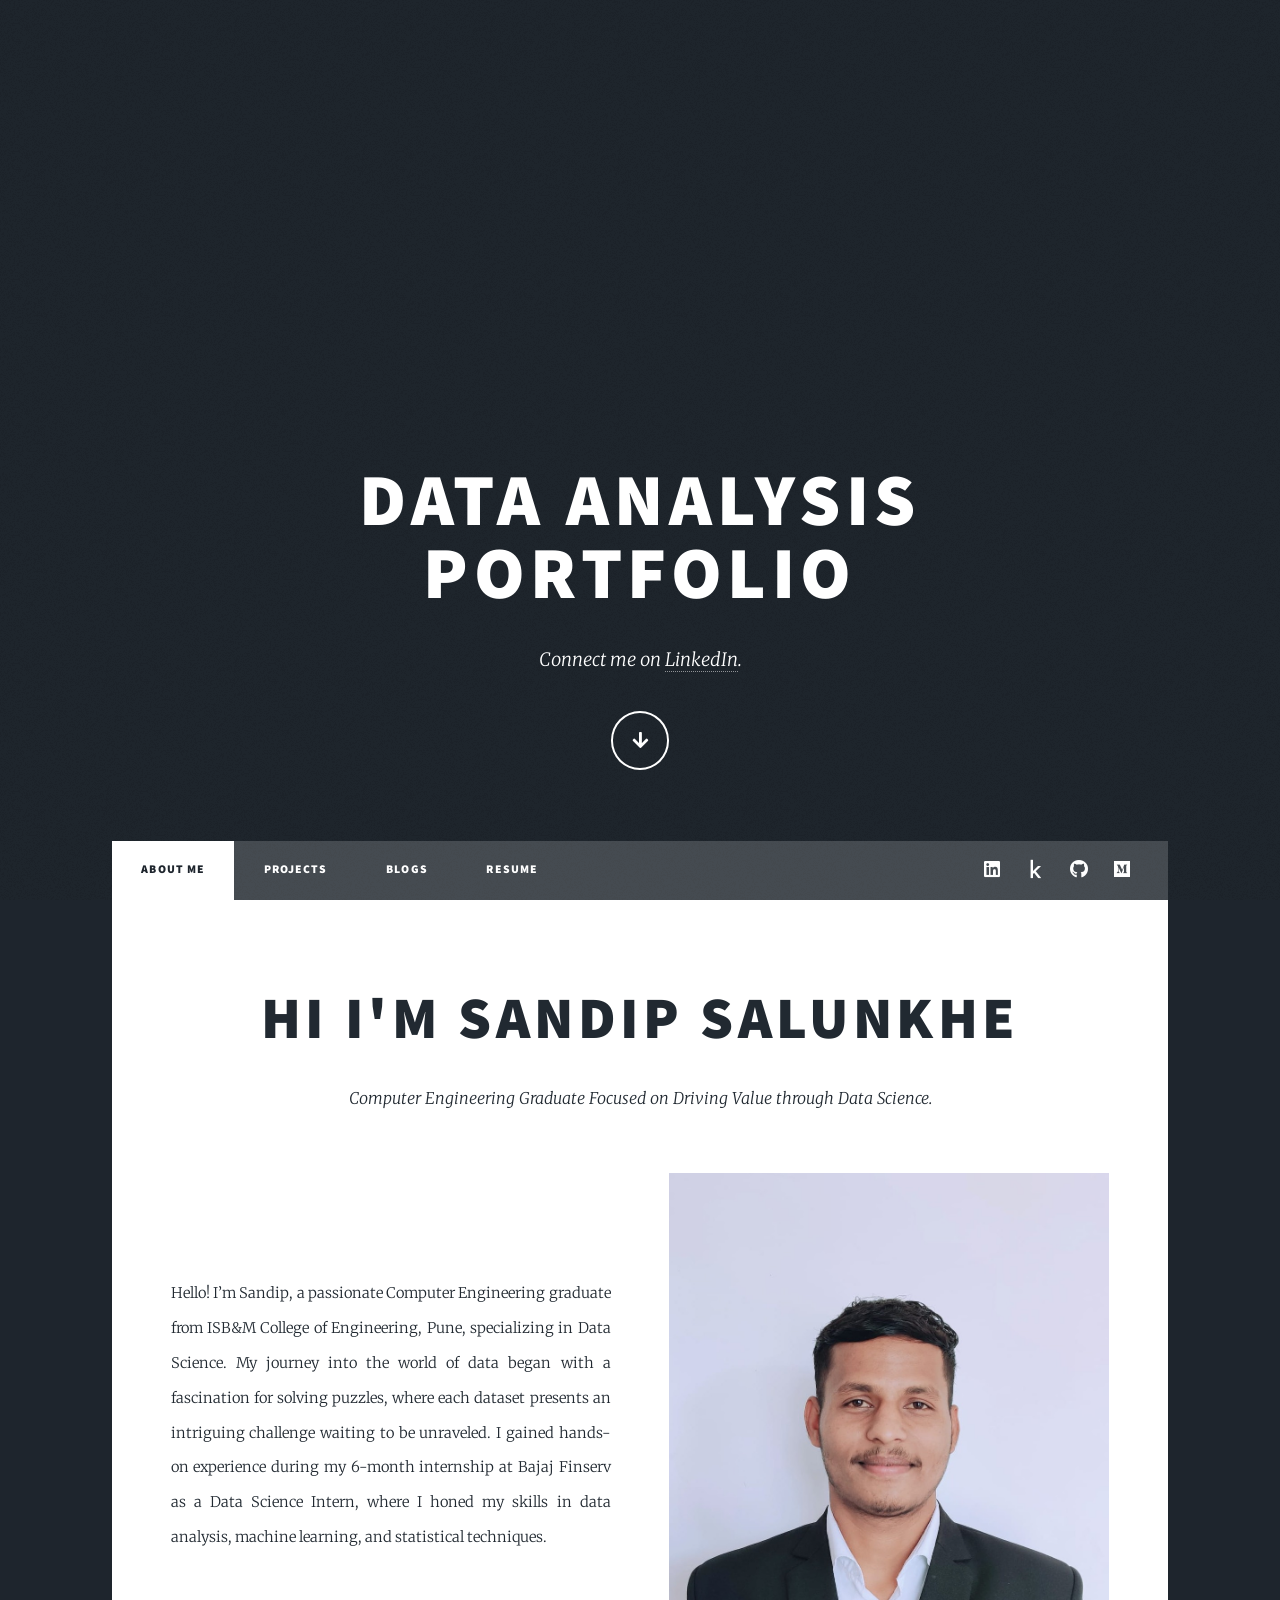
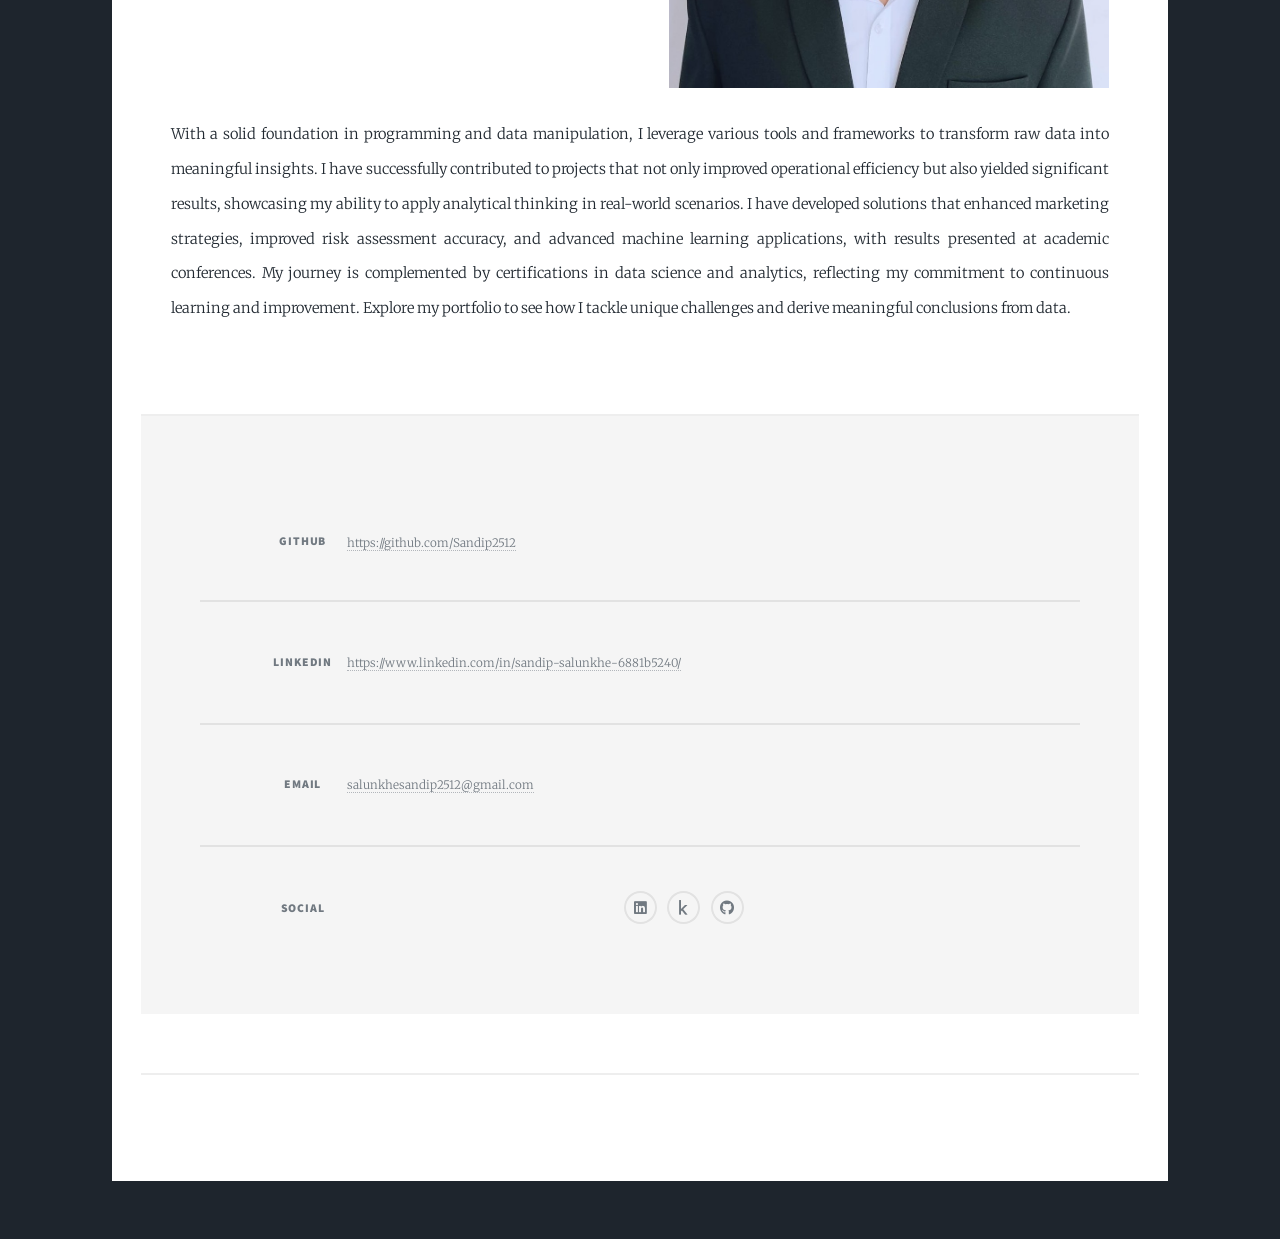
==== generic.html @ b5ccaa18 "Add files via upload" ====
<!DOCTYPE HTML>
<!-- About Me Page-->
<html>
	<head>
		<title>Sandip Salunkhe Portfolio</title>
		<meta charset="utf-8" />
		<meta name="viewport" content="width=device-width, initial-scale=1, user-scalable=no" />
		<link rel="stylesheet" href="assets/css/main.css" />
		<noscript><link rel="stylesheet" href="assets/css/noscript.css" /></noscript>
	</head>
	<body class="is-preload">

		<!-- Wrapper -->
		<div id="wrapper" class="fade-in">

			<!-- Intro -->
				<div id="intro">
					<h1>Data Analysis<br />
					Portfolio</h1>
					<p>Connect me on <a href="https://www.linkedin.com/in/sandip-salunkhe-6881b5240/">LinkedIn</a>.</p>
					<ul class="actions">
						<li><a href="#header" class="button icon solid solo fa-arrow-down scrolly">Continue</a></li>
					</ul>
				</div>

				<!-- Header -->
				<header id="header">
					<a href="generic.html" class="logo">Portfolio</a>
				</header> 

			
			<!-- Nav -->
			<nav id="nav">
				<ul class="links">
					
					<li class="active"><a href="generic.html">About me</a></li>
					<li><a href="index.html">Projects</a></li>
					<li><a href="Blog.html">Blogs</a></li>
					<li><a href="https://drive.google.com/file/d/1OhYLbmK-4zWCvtXMZInU6ZKmmNMwkmSJ/view?usp=sharing">Resume</a></li>
				</ul>
				<ul class="icons">
					<li><a href="https://www.linkedin.com/in/sandip-salunkhe-6881b5240/" class="icon brands fa-linkedin"><span class="label">LinkedIn</span></a></li>
					<li><a href="https://www.kaggle.com/salunkhesandip" class="icon brands fa-kaggle"><span class="label">Kaggle</span></a></li>
					<li><a href="https://github.com/Sandip2512" class="icon brands fa-github"><span class="label">GitHub</span></a></li>
					<li><a href="https://medium.com/@salunkhesandip2512" class="icon brands fa-medium"><span class="label">fa-medium</span></a></li>
				</ul>
			</nav>
			
			<!-- Main -->
			<div id="main">

				<!-- Post -->
					<section class="post">
						<header class="major">
							<h1>Hi I'm Sandip Salunkhe</h1>
							<p>Computer Engineering Graduate Focused on Driving Value through Data Science.</p>
						</header>
						<div class="container">
							<div class="text-content">
								<p>
								    Hello! I’m Sandip, a passionate Computer Engineering graduate from ISB&M College of Engineering, Pune, specializing in Data Science. My journey into the world of data began with a fascination for solving puzzles, where each dataset presents an intriguing challenge waiting to be unraveled.
                                                                    I gained hands-on experience during my 6-month internship at Bajaj Finserv as a Data Science Intern, where I honed my skills in data analysis, machine learning, and statistical techniques.	
								</p>
								
							</div>
							<div class="image main">
								<img src="images\sandip po.jpg" alt="Your Image">
							</div>
						</div>
						<div>
							<p>
								With a solid foundation in programming and data manipulation, I leverage various tools and frameworks to transform raw data into meaningful insights. I have successfully contributed to projects that not only improved operational efficiency but also yielded significant results, showcasing my ability to apply analytical thinking in real-world scenarios.
                                                                I have developed solutions that enhanced marketing strategies, improved risk assessment accuracy, and advanced machine learning applications, with results presented at academic conferences. My journey is complemented by certifications in data science and analytics, reflecting my commitment to continuous learning and improvement.
                                                                Explore my portfolio to see how I tackle unique challenges and derive meaningful conclusions from data.
							</p>
						</div>
					</section>
				<!-- Footer -->
				<footer id="footer">
					
					<section class="split contact">
						<section class="alt">
							<h3>GitHub</h3>
							<p><a href="#">https://github.com/Sandip2512</a></p>
						</section>
						<section>
							<h3>LinkedIn</h3>
							<p><a href="#">https://www.linkedin.com/in/sandip-salunkhe-6881b5240/</a></p>
						</section>
						<section>
							<h3>Email</h3>
							<p><a href="#">salunkhesandip2512@gmail.com</a></p>
						</section>
						<section>
							<h3>Social</h3>
							<ul class="icons alt">
								<li><a href="https://www.linkedin.com/in/sandip-salunkhe-6881b5240/" class="icon brands alt fa-linkedin"><span class="label">LinkedIn</span></a></li>
								<li><a href="https://www.kaggle.com/salunkhesandip" class="icon brands alt fa-kaggle"><span class="label">Kaggle</span></a></li>
								<li><a href="https://github.com/Sandip2512" class="icon brands alt fa-github"><span class="label">GitHub</span></a></li>
							</ul>
						</section>
					</section>
				</footer>

				<!-- Copyright -->
					<div id="copyright">
						<ul><li>&copy; Salunkhe Sandip</li><li>Design: <a href="https://www.linkedin.com/in/sandip-salunkhe-6881b5240/">LinkedIn</a></li></ul>
					</div>

			</div>

		<!-- Scripts -->
			<script src="assets/js/jquery.min.js"></script>
			<script src="assets/js/jquery.scrollex.min.js"></script>
			<script src="assets/js/jquery.scrolly.min.js"></script>
			<script src="assets/js/browser.min.js"></script>
			<script src="assets/js/breakpoints.min.js"></script>
			<script src="assets/js/util.js"></script>
			<script src="assets/js/main.js"></script>

	</body>
</html>
---- assets/css/main.css ----
@import url(fontawesome-all.min.css);
@import url("https://fonts.googleapis.com/css?family=Merriweather:300,700,300italic,700italic|Source+Sans+Pro:900");

/*
	Massively by HTML5 UP
	html5up.net | @ajlkn
	Free for personal and commercial use under the CCA 3.0 license (html5up.net/license)
*/

html, body, div, span, applet, object,
iframe, h1, h2, h3, h4, h5, h6, p, blockquote,
pre, a, abbr, acronym, address, big, cite,
code, del, dfn, em, img, ins, kbd, q, s, samp,
small, strike, strong, sub, sup, tt, var, b,
u, i, center, dl, dt, dd, ol, ul, li, fieldset,
form, label, legend, table, caption, tbody,
tfoot, thead, tr, th, td, article, aside,
canvas, details, embed, figure, figcaption,
footer, header, hgroup, menu, nav, output, ruby,
section, summary, time, mark, audio, video {
	margin: 0;
	padding: 0;
	border: 0;
	font-size: 100%;
	font: inherit;
	vertical-align: baseline;}

article, aside, details, figcaption, figure,
footer, header, hgroup, menu, nav, section {
	display: block;}

body {
	line-height: 1;
}

ol, ul {
	list-style: none;
}

blockquote, q {
	quotes: none;
}

	blockquote:before, blockquote:after, q:before, q:after {
		content: '';
		content: none;
	}

table {
	border-collapse: collapse;
	border-spacing: 0;
}

body {
	-webkit-text-size-adjust: none;
}

mark {
	background-color: transparent;
	color: inherit;
}

input::-moz-focus-inner {
	border: 0;
	padding: 0;
}

input, select, textarea {
	-moz-appearance: none;
	-webkit-appearance: none;
	-ms-appearance: none;
	appearance: none;
}

/* Basic */

	@-ms-viewport {
		width: device-width;
	}

	body {
		-ms-overflow-style: scrollbar;
	}

	@media screen and (max-width: 480px) {

		html, body {
			min-width: 320px;
		}

	}

	html {
		box-sizing: border-box;
	}

	*, *:before, *:after {
		box-sizing: inherit;
	}

	body {
		background-color: #1e252d;
	}

		body.is-preload *, body.is-preload *:before, body.is-preload *:after {
			-moz-animation: none !important;
			-webkit-animation: none !important;
			-ms-animation: none !important;
			animation: none !important;
			-moz-transition: none !important;
			-webkit-transition: none !important;
			-ms-transition: none !important;
			transition: none !important;
		}

/* Type */

	html {
		font-size: 16pt;
	}

		@media screen and (max-width: 1680px) {

			html {
				font-size: 12pt;
			}

		}

		@media screen and (max-width: 1280px) {

			html {
				font-size: 11pt;
			}

		}

		@media screen and (max-width: 360px) {

			html {
				font-size: 10pt;
			}

		}

	body {
		color: #212931;
	}

	body, input, select, textarea {
		font-family: "Merriweather", Georgia, serif;
		font-weight: 300;
		font-size: 1rem;
		line-height: 2.375;
	}

	a {
		-moz-transition: color 0.2s ease-in-out, background-color 0.2s ease-in-out, border-color 0.2s ease-in-out, box-shadow 0.2s ease-in-out;
		-webkit-transition: color 0.2s ease-in-out, background-color 0.2s ease-in-out, border-color 0.2s ease-in-out, box-shadow 0.2s ease-in-out;
		-ms-transition: color 0.2s ease-in-out, background-color 0.2s ease-in-out, border-color 0.2s ease-in-out, box-shadow 0.2s ease-in-out;
		transition: color 0.2s ease-in-out, background-color 0.2s ease-in-out, border-color 0.2s ease-in-out, box-shadow 0.2s ease-in-out;
		border-bottom: dotted 1px;
		text-decoration: none;
	}

		a:hover {
			border-bottom-color: transparent;
		}

	strong, b {
		font-weight: 600;
	}

	em, i {
		font-style: italic;
	}

	p {
		text-align: justify;
		margin: 0 0 2rem 0;
	}

	h1, h2, h3, h4, h5, h6 {
		font-family: "Source Sans Pro", Helvetica, sans-serif;
		font-weight: 900;
		line-height: 1.5;
		letter-spacing: 0.075em;
		text-transform: uppercase;
		margin: 0 0 1rem 0;
	}

		h1 a, h2 a, h3 a, h4 a, h5 a, h6 a {
			border-bottom: 0;
			color: inherit;
			text-decoration: none;
		}

	h1 {
		font-size: 4rem;
		line-height: 1.1;
		margin: 0 0 2rem 0;
	}

	h2 {
		font-size: 1.75rem;
		line-height: 1.3;
		margin: 0 0 1.5rem 0;
	}

	h3 {
		font-size: 1.25rem;
		margin: 0 0 1.5rem 0;
	}

	h4 {
		font-size: 1rem;
	}

	h5 {
		font-size: 0.9rem;
	}

	h6 {
		font-size: 0.8rem;
	}

	sub {
		font-size: 0.8rem;
		position: relative;
		top: 0.5rem;
	}

	sup {
		font-size: 0.8rem;
		position: relative;
		top: -0.5rem;
	}

	blockquote {
		border-left: solid 4px;
		font-style: italic;
		margin: 0 0 2rem 0;
		padding: 0.5rem 0 0.5rem 2rem;
	}

	code {
		border: solid 2px;
		font-family: "Courier New", monospace;
		font-size: 0.9rem;
		margin: 0 0.25rem;
		padding: 0.25rem 0.65rem;
	}

	pre {
		-webkit-overflow-scrolling: touch;
		font-family: "Courier New", monospace;
		font-size: 0.9rem;
		margin: 0 0 2rem 0;
	}

		pre code {
			display: block;
			line-height: 1.75;
			padding: 1rem 1.5rem;
			overflow-x: auto;
		}

	hr {
		border: 0;
		border-bottom: solid 2px;
		margin: 3rem 0;
	}

		hr.major {
			margin: 5rem 0;
		}

	.align-left {
		text-align: left;
	}

	.align-center {
		text-align: center;
	}

	.align-right {
		text-align: right;
	}

	input, select, textarea {
		color: #212931;
	}

	a {
		color: #212931;
		border-bottom-color: rgba(33, 41, 49, 0.5);
	}

		a:hover {
			border-bottom-color: transparent;
			color: #18bfef !important;
		}

	strong, b {
		color: #212931;
	}

	h1, h2, h3, h4, h5, h6 {
		color: #212931;
	}

	blockquote {
		border-left-color: #eeeeee;
	}

	code {
		background: rgba(220, 220, 220, 0.25);
		border-color: #eeeeee;
	}

	hr {
		border-bottom-color: #eeeeee;
	}

/* Row */

	.row {
		display: flex;
		flex-wrap: wrap;
		box-sizing: border-box;
		align-items: stretch;
	}

		.row > * {
			box-sizing: border-box;
		}

		.row.gtr-uniform > * > :last-child {
			margin-bottom: 0;
		}

		.row.aln-left {
			justify-content: flex-start;
		}

		.row.aln-center {
			justify-content: center;
		}

		.row.aln-right {
			justify-content: flex-end;
		}

		.row.aln-top {
			align-items: flex-start;
		}

		.row.aln-middle {
			align-items: center;
		}

		.row.aln-bottom {
			align-items: flex-end;
		}

		.row > .imp {
			order: -1;
		}

		.row > .col-1 {
			width: 8.33333%;
		}

		.row > .off-1 {
			margin-left: 8.33333%;
		}

		.row > .col-2 {
			width: 16.66667%;
		}

		.row > .off-2 {
			margin-left: 16.66667%;
		}

		.row > .col-3 {
			width: 25%;
		}

		.row > .off-3 {
			margin-left: 25%;
		}

		.row > .col-4 {
			width: 33.33333%;
		}

		.row > .off-4 {
			margin-left: 33.33333%;
		}

		.row > .col-5 {
			width: 41.66667%;
		}

		.row > .off-5 {
			margin-left: 41.66667%;
		}

		.row > .col-6 {
			width: 50%;
		}

		.row > .off-6 {
			margin-left: 50%;
		}

		.row > .col-7 {
			width: 58.33333%;
		}

		.row > .off-7 {
			margin-left: 58.33333%;
		}

		.row > .col-8 {
			width: 66.66667%;
		}

		.row > .off-8 {
			margin-left: 66.66667%;
		}

		.row > .col-9 {
			width: 75%;
		}

		.row > .off-9 {
			margin-left: 75%;
		}

		.row > .col-10 {
			width: 83.33333%;
		}

		.row > .off-10 {
			margin-left: 83.33333%;
		}

		.row > .col-11 {
			width: 91.66667%;
		}

		.row > .off-11 {
			margin-left: 91.66667%;
		}

		.row > .col-12 {
			width: 100%;
		}

		.row > .off-12 {
			margin-left: 100%;
		}

		.row.gtr-0 {
			margin-top: 0;
			margin-left: 0rem;
		}

			.row.gtr-0 > * {
				padding: 0 0 0 0rem;
			}

			.row.gtr-0.gtr-uniform {
				margin-top: 0rem;
			}

				.row.gtr-0.gtr-uniform > * {
					padding-top: 0rem;
				}

		.row.gtr-25 {
			margin-top: 0;
			margin-left: -0.375rem;
		}

			.row.gtr-25 > * {
				padding: 0 0 0 0.375rem;
			}

			.row.gtr-25.gtr-uniform {
				margin-top: -0.375rem;
			}

				.row.gtr-25.gtr-uniform > * {
					padding-top: 0.375rem;
				}

		.row.gtr-50 {
			margin-top: 0;
			margin-left: -0.75rem;
		}

			.row.gtr-50 > * {
				padding: 0 0 0 0.75rem;
			}

			.row.gtr-50.gtr-uniform {
				margin-top: -0.75rem;
			}

				.row.gtr-50.gtr-uniform > * {
					padding-top: 0.75rem;
				}

		.row {
			margin-top: 0;
			margin-left: -1.5rem;
		}

			.row > * {
				padding: 0 0 0 1.5rem;
			}

			.row.gtr-uniform {
				margin-top: -1.5rem;
			}

				.row.gtr-uniform > * {
					padding-top: 1.5rem;
				}

		.row.gtr-150 {
			margin-top: 0;
			margin-left: -2.25rem;
		}

			.row.gtr-150 > * {
				padding: 0 0 0 2.25rem;
			}

			.row.gtr-150.gtr-uniform {
				margin-top: -2.25rem;
			}

				.row.gtr-150.gtr-uniform > * {
					padding-top: 2.25rem;
				}

		.row.gtr-200 {
			margin-top: 0;
			margin-left: -3rem;
		}

			.row.gtr-200 > * {
				padding: 0 0 0 3rem;
			}

			.row.gtr-200.gtr-uniform {
				margin-top: -3rem;
			}

				.row.gtr-200.gtr-uniform > * {
					padding-top: 3rem;
				}

		@media screen and (max-width: 1680px) {

			.row {
				display: flex;
				flex-wrap: wrap;
				box-sizing: border-box;
				align-items: stretch;
			}

				.row > * {
					box-sizing: border-box;
				}

				.row.gtr-uniform > * > :last-child {
					margin-bottom: 0;
				}

				.row.aln-left {
					justify-content: flex-start;
				}

				.row.aln-center {
					justify-content: center;
				}

				.row.aln-right {
					justify-content: flex-end;
				}

				.row.aln-top {
					align-items: flex-start;
				}

				.row.aln-middle {
					align-items: center;
				}

				.row.aln-bottom {
					align-items: flex-end;
				}

				.row > .imp-xlarge {
					order: -1;
				}

				.row > .col-1-xlarge {
					width: 8.33333%;
				}

				.row > .off-1-xlarge {
					margin-left: 8.33333%;
				}

				.row > .col-2-xlarge {
					width: 16.66667%;
				}

				.row > .off-2-xlarge {
					margin-left: 16.66667%;
				}

				.row > .col-3-xlarge {
					width: 25%;
				}

				.row > .off-3-xlarge {
					margin-left: 25%;
				}

				.row > .col-4-xlarge {
					width: 33.33333%;
				}

				.row > .off-4-xlarge {
					margin-left: 33.33333%;
				}

				.row > .col-5-xlarge {
					width: 41.66667%;
				}

				.row > .off-5-xlarge {
					margin-left: 41.66667%;
				}

				.row > .col-6-xlarge {
					width: 50%;
				}

				.row > .off-6-xlarge {
					margin-left: 50%;
				}

				.row > .col-7-xlarge {
					width: 58.33333%;
				}

				.row > .off-7-xlarge {
					margin-left: 58.33333%;
				}

				.row > .col-8-xlarge {
					width: 66.66667%;
				}

				.row > .off-8-xlarge {
					margin-left: 66.66667%;
				}

				.row > .col-9-xlarge {
					width: 75%;
				}

				.row > .off-9-xlarge {
					margin-left: 75%;
				}

				.row > .col-10-xlarge {
					width: 83.33333%;
				}

				.row > .off-10-xlarge {
					margin-left: 83.33333%;
				}

				.row > .col-11-xlarge {
					width: 91.66667%;
				}

				.row > .off-11-xlarge {
					margin-left: 91.66667%;
				}

				.row > .col-12-xlarge {
					width: 100%;
				}

				.row > .off-12-xlarge {
					margin-left: 100%;
				}

				.row.gtr-0 {
					margin-top: 0;
					margin-left: 0rem;
				}

					.row.gtr-0 > * {
						padding: 0 0 0 0rem;
					}

					.row.gtr-0.gtr-uniform {
						margin-top: 0rem;
					}

						.row.gtr-0.gtr-uniform > * {
							padding-top: 0rem;
						}

				.row.gtr-25 {
					margin-top: 0;
					margin-left: -0.375rem;
				}

					.row.gtr-25 > * {
						padding: 0 0 0 0.375rem;
					}

					.row.gtr-25.gtr-uniform {
						margin-top: -0.375rem;
					}

						.row.gtr-25.gtr-uniform > * {
							padding-top: 0.375rem;
						}

				.row.gtr-50 {
					margin-top: 0;
					margin-left: -0.75rem;
				}

					.row.gtr-50 > * {
						padding: 0 0 0 0.75rem;
					}

					.row.gtr-50.gtr-uniform {
						margin-top: -0.75rem;
					}

						.row.gtr-50.gtr-uniform > * {
							padding-top: 0.75rem;
						}

				.row {
					margin-top: 0;
					margin-left: -1.5rem;
				}

					.row > * {
						padding: 0 0 0 1.5rem;
					}

					.row.gtr-uniform {
						margin-top: -1.5rem;
					}

						.row.gtr-uniform > * {
							padding-top: 1.5rem;
						}

				.row.gtr-150 {
					margin-top: 0;
					margin-left: -2.25rem;
				}

					.row.gtr-150 > * {
						padding: 0 0 0 2.25rem;
					}

					.row.gtr-150.gtr-uniform {
						margin-top: -2.25rem;
					}

						.row.gtr-150.gtr-uniform > * {
							padding-top: 2.25rem;
						}

				.row.gtr-200 {
					margin-top: 0;
					margin-left: -3rem;
				}

					.row.gtr-200 > * {
						padding: 0 0 0 3rem;
					}

					.row.gtr-200.gtr-uniform {
						margin-top: -3rem;
					}

						.row.gtr-200.gtr-uniform > * {
							padding-top: 3rem;
						}

		}

		@media screen and (max-width: 1280px) {

			.row {
				display: flex;
				flex-wrap: wrap;
				box-sizing: border-box;
				align-items: stretch;
			}

				.row > * {
					box-sizing: border-box;
				}

				.row.gtr-uniform > * > :last-child {
					margin-bottom: 0;
				}

				.row.aln-left {
					justify-content: flex-start;
				}

				.row.aln-center {
					justify-content: center;
				}

				.row.aln-right {
					justify-content: flex-end;
				}

				.row.aln-top {
					align-items: flex-start;
				}

				.row.aln-middle {
					align-items: center;
				}

				.row.aln-bottom {
					align-items: flex-end;
				}

				.row > .imp-large {
					order: -1;
				}

				.row > .col-1-large {
					width: 8.33333%;
				}

				.row > .off-1-large {
					margin-left: 8.33333%;
				}

				.row > .col-2-large {
					width: 16.66667%;
				}

				.row > .off-2-large {
					margin-left: 16.66667%;
				}

				.row > .col-3-large {
					width: 25%;
				}

				.row > .off-3-large {
					margin-left: 25%;
				}

				.row > .col-4-large {
					width: 33.33333%;
				}

				.row > .off-4-large {
					margin-left: 33.33333%;
				}

				.row > .col-5-large {
					width: 41.66667%;
				}

				.row > .off-5-large {
					margin-left: 41.66667%;
				}

				.row > .col-6-large {
					width: 50%;
				}

				.row > .off-6-large {
					margin-left: 50%;
				}

				.row > .col-7-large {
					width: 58.33333%;
				}

				.row > .off-7-large {
					margin-left: 58.33333%;
				}

				.row > .col-8-large {
					width: 66.66667%;
				}

				.row > .off-8-large {
					margin-left: 66.66667%;
				}

				.row > .col-9-large {
					width: 75%;
				}

				.row > .off-9-large {
					margin-left: 75%;
				}

				.row > .col-10-large {
					width: 83.33333%;
				}

				.row > .off-10-large {
					margin-left: 83.33333%;
				}

				.row > .col-11-large {
					width: 91.66667%;
				}

				.row > .off-11-large {
					margin-left: 91.66667%;
				}

				.row > .col-12-large {
					width: 100%;
				}

				.row > .off-12-large {
					margin-left: 100%;
				}

				.row.gtr-0 {
					margin-top: 0;
					margin-left: 0rem;
				}

					.row.gtr-0 > * {
						padding: 0 0 0 0rem;
					}

					.row.gtr-0.gtr-uniform {
						margin-top: 0rem;
					}

						.row.gtr-0.gtr-uniform > * {
							padding-top: 0rem;
						}

				.row.gtr-25 {
					margin-top: 0;
					margin-left: -0.375rem;
				}

					.row.gtr-25 > * {
						padding: 0 0 0 0.375rem;
					}

					.row.gtr-25.gtr-uniform {
						margin-top: -0.375rem;
					}

						.row.gtr-25.gtr-uniform > * {
							padding-top: 0.375rem;
						}

				.row.gtr-50 {
					margin-top: 0;
					margin-left: -0.75rem;
				}

					.row.gtr-50 > * {
						padding: 0 0 0 0.75rem;
					}

					.row.gtr-50.gtr-uniform {
						margin-top: -0.75rem;
					}

						.row.gtr-50.gtr-uniform > * {
							padding-top: 0.75rem;
						}

				.row {
					margin-top: 0;
					margin-left: -1.5rem;
				}

					.row > * {
						padding: 0 0 0 1.5rem;
					}

					.row.gtr-uniform {
						margin-top: -1.5rem;
					}

						.row.gtr-uniform > * {
							padding-top: 1.5rem;
						}

				.row.gtr-150 {
					margin-top: 0;
					margin-left: -2.25rem;
				}

					.row.gtr-150 > * {
						padding: 0 0 0 2.25rem;
					}

					.row.gtr-150.gtr-uniform {
						margin-top: -2.25rem;
					}

						.row.gtr-150.gtr-uniform > * {
							padding-top: 2.25rem;
						}

				.row.gtr-200 {
					margin-top: 0;
					margin-left: -3rem;
				}

					.row.gtr-200 > * {
						padding: 0 0 0 3rem;
					}

					.row.gtr-200.gtr-uniform {
						margin-top: -3rem;
					}

						.row.gtr-200.gtr-uniform > * {
							padding-top: 3rem;
						}

		}

		@media screen and (max-width: 980px) {

			.row {
				display: flex;
				flex-wrap: wrap;
				box-sizing: border-box;
				align-items: stretch;
			}

				.row > * {
					box-sizing: border-box;
				}

				.row.gtr-uniform > * > :last-child {
					margin-bottom: 0;
				}

				.row.aln-left {
					justify-content: flex-start;
				}

				.row.aln-center {
					justify-content: center;
				}

				.row.aln-right {
					justify-content: flex-end;
				}

				.row.aln-top {
					align-items: flex-start;
				}

				.row.aln-middle {
					align-items: center;
				}

				.row.aln-bottom {
					align-items: flex-end;
				}

				.row > .imp-medium {
					order: -1;
				}

				.row > .col-1-medium {
					width: 8.33333%;
				}

				.row > .off-1-medium {
					margin-left: 8.33333%;
				}

				.row > .col-2-medium {
					width: 16.66667%;
				}

				.row > .off-2-medium {
					margin-left: 16.66667%;
				}

				.row > .col-3-medium {
					width: 25%;
				}

				.row > .off-3-medium {
					margin-left: 25%;
				}

				.row > .col-4-medium {
					width: 33.33333%;
				}

				.row > .off-4-medium {
					margin-left: 33.33333%;
				}

				.row > .col-5-medium {
					width: 41.66667%;
				}

				.row > .off-5-medium {
					margin-left: 41.66667%;
				}

				.row > .col-6-medium {
					width: 50%;
				}

				.row > .off-6-medium {
					margin-left: 50%;
				}

				.row > .col-7-medium {
					width: 58.33333%;
				}

				.row > .off-7-medium {
					margin-left: 58.33333%;
				}

				.row > .col-8-medium {
					width: 66.66667%;
				}

				.row > .off-8-medium {
					margin-left: 66.66667%;
				}

				.row > .col-9-medium {
					width: 75%;
				}

				.row > .off-9-medium {
					margin-left: 75%;
				}

				.row > .col-10-medium {
					width: 83.33333%;
				}

				.row > .off-10-medium {
					margin-left: 83.33333%;
				}

				.row > .col-11-medium {
					width: 91.66667%;
				}

				.row > .off-11-medium {
					margin-left: 91.66667%;
				}

				.row > .col-12-medium {
					width: 100%;
				}

				.row > .off-12-medium {
					margin-left: 100%;
				}

				.row.gtr-0 {
					margin-top: 0;
					margin-left: 0rem;
				}

					.row.gtr-0 > * {
						padding: 0 0 0 0rem;
					}

					.row.gtr-0.gtr-uniform {
						margin-top: 0rem;
					}

						.row.gtr-0.gtr-uniform > * {
							padding-top: 0rem;
						}

				.row.gtr-25 {
					margin-top: 0;
					margin-left: -0.375rem;
				}

					.row.gtr-25 > * {
						padding: 0 0 0 0.375rem;
					}

					.row.gtr-25.gtr-uniform {
						margin-top: -0.375rem;
					}

						.row.gtr-25.gtr-uniform > * {
							padding-top: 0.375rem;
						}

				.row.gtr-50 {
					margin-top: 0;
					margin-left: -0.75rem;
				}

					.row.gtr-50 > * {
						padding: 0 0 0 0.75rem;
					}

					.row.gtr-50.gtr-uniform {
						margin-top: -0.75rem;
					}

						.row.gtr-50.gtr-uniform > * {
							padding-top: 0.75rem;
						}

				.row {
					margin-top: 0;
					margin-left: -1.5rem;
				}

					.row > * {
						padding: 0 0 0 1.5rem;
					}

					.row.gtr-uniform {
						margin-top: -1.5rem;
					}

						.row.gtr-uniform > * {
							padding-top: 1.5rem;
						}

				.row.gtr-150 {
					margin-top: 0;
					margin-left: -2.25rem;
				}

					.row.gtr-150 > * {
						padding: 0 0 0 2.25rem;
					}

					.row.gtr-150.gtr-uniform {
						margin-top: -2.25rem;
					}

						.row.gtr-150.gtr-uniform > * {
							padding-top: 2.25rem;
						}

				.row.gtr-200 {
					margin-top: 0;
					margin-left: -3rem;
				}

					.row.gtr-200 > * {
						padding: 0 0 0 3rem;
					}

					.row.gtr-200.gtr-uniform {
						margin-top: -3rem;
					}

						.row.gtr-200.gtr-uniform > * {
							padding-top: 3rem;
						}

		}

		@media screen and (max-width: 736px) {

			.row {
				display: flex;
				flex-wrap: wrap;
				box-sizing: border-box;
				align-items: stretch;
			}

				.row > * {
					box-sizing: border-box;
				}

				.row.gtr-uniform > * > :last-child {
					margin-bottom: 0;
				}

				.row.aln-left {
					justify-content: flex-start;
				}

				.row.aln-center {
					justify-content: center;
				}

				.row.aln-right {
					justify-content: flex-end;
				}

				.row.aln-top {
					align-items: flex-start;
				}

				.row.aln-middle {
					align-items: center;
				}

				.row.aln-bottom {
					align-items: flex-end;
				}

				.row > .imp-small {
					order: -1;
				}

				.row > .col-1-small {
					width: 8.33333%;
				}

				.row > .off-1-small {
					margin-left: 8.33333%;
				}

				.row > .col-2-small {
					width: 16.66667%;
				}

				.row > .off-2-small {
					margin-left: 16.66667%;
				}

				.row > .col-3-small {
					width: 25%;
				}

				.row > .off-3-small {
					margin-left: 25%;
				}

				.row > .col-4-small {
					width: 33.33333%;
				}

				.row > .off-4-small {
					margin-left: 33.33333%;
				}

				.row > .col-5-small {
					width: 41.66667%;
				}

				.row > .off-5-small {
					margin-left: 41.66667%;
				}

				.row > .col-6-small {
					width: 50%;
				}

				.row > .off-6-small {
					margin-left: 50%;
				}

				.row > .col-7-small {
					width: 58.33333%;
				}

				.row > .off-7-small {
					margin-left: 58.33333%;
				}

				.row > .col-8-small {
					width: 66.66667%;
				}

				.row > .off-8-small {
					margin-left: 66.66667%;
				}

				.row > .col-9-small {
					width: 75%;
				}

				.row > .off-9-small {
					margin-left: 75%;
				}

				.row > .col-10-small {
					width: 83.33333%;
				}

				.row > .off-10-small {
					margin-left: 83.33333%;
				}

				.row > .col-11-small {
					width: 91.66667%;
				}

				.row > .off-11-small {
					margin-left: 91.66667%;
				}

				.row > .col-12-small {
					width: 100%;
				}

				.row > .off-12-small {
					margin-left: 100%;
				}

				.row.gtr-0 {
					margin-top: 0;
					margin-left: 0rem;
				}

					.row.gtr-0 > * {
						padding: 0 0 0 0rem;
					}

					.row.gtr-0.gtr-uniform {
						margin-top: 0rem;
					}

						.row.gtr-0.gtr-uniform > * {
							padding-top: 0rem;
						}

				.row.gtr-25 {
					margin-top: 0;
					margin-left: -0.375rem;
				}

					.row.gtr-25 > * {
						padding: 0 0 0 0.375rem;
					}

					.row.gtr-25.gtr-uniform {
						margin-top: -0.375rem;
					}

						.row.gtr-25.gtr-uniform > * {
							padding-top: 0.375rem;
						}

				.row.gtr-50 {
					margin-top: 0;
					margin-left: -0.75rem;
				}

					.row.gtr-50 > * {
						padding: 0 0 0 0.75rem;
					}

					.row.gtr-50.gtr-uniform {
						margin-top: -0.75rem;
					}

						.row.gtr-50.gtr-uniform > * {
							padding-top: 0.75rem;
						}

				.row {
					margin-top: 0;
					margin-left: -1.5rem;
				}

					.row > * {
						padding: 0 0 0 1.5rem;
					}

					.row.gtr-uniform {
						margin-top: -1.5rem;
					}

						.row.gtr-uniform > * {
							padding-top: 1.5rem;
						}

				.row.gtr-150 {
					margin-top: 0;
					margin-left: -2.25rem;
				}

					.row.gtr-150 > * {
						padding: 0 0 0 2.25rem;
					}

					.row.gtr-150.gtr-uniform {
						margin-top: -2.25rem;
					}

						.row.gtr-150.gtr-uniform > * {
							padding-top: 2.25rem;
						}

				.row.gtr-200 {
					margin-top: 0;
					margin-left: -3rem;
				}

					.row.gtr-200 > * {
						padding: 0 0 0 3rem;
					}

					.row.gtr-200.gtr-uniform {
						margin-top: -3rem;
					}

						.row.gtr-200.gtr-uniform > * {
							padding-top: 3rem;
						}

		}

		@media screen and (max-width: 480px) {

			.row {
				display: flex;
				flex-wrap: wrap;
				box-sizing: border-box;
				align-items: stretch;
			}

				.row > * {
					box-sizing: border-box;
				}

				.row.gtr-uniform > * > :last-child {
					margin-bottom: 0;
				}

				.row.aln-left {
					justify-content: flex-start;
				}

				.row.aln-center {
					justify-content: center;
				}

				.row.aln-right {
					justify-content: flex-end;
				}

				.row.aln-top {
					align-items: flex-start;
				}

				.row.aln-middle {
					align-items: center;
				}

				.row.aln-bottom {
					align-items: flex-end;
				}

				.row > .imp-xsmall {
					order: -1;
				}

				.row > .col-1-xsmall {
					width: 8.33333%;
				}

				.row > .off-1-xsmall {
					margin-left: 8.33333%;
				}

				.row > .col-2-xsmall {
					width: 16.66667%;
				}

				.row > .off-2-xsmall {
					margin-left: 16.66667%;
				}

				.row > .col-3-xsmall {
					width: 25%;
				}

				.row > .off-3-xsmall {
					margin-left: 25%;
				}

				.row > .col-4-xsmall {
					width: 33.33333%;
				}

				.row > .off-4-xsmall {
					margin-left: 33.33333%;
				}

				.row > .col-5-xsmall {
					width: 41.66667%;
				}

				.row > .off-5-xsmall {
					margin-left: 41.66667%;
				}

				.row > .col-6-xsmall {
					width: 50%;
				}

				.row > .off-6-xsmall {
					margin-left: 50%;
				}

				.row > .col-7-xsmall {
					width: 58.33333%;
				}

				.row > .off-7-xsmall {
					margin-left: 58.33333%;
				}

				.row > .col-8-xsmall {
					width: 66.66667%;
				}

				.row > .off-8-xsmall {
					margin-left: 66.66667%;
				}

				.row > .col-9-xsmall {
					width: 75%;
				}

				.row > .off-9-xsmall {
					margin-left: 75%;
				}

				.row > .col-10-xsmall {
					width: 83.33333%;
				}

				.row > .off-10-xsmall {
					margin-left: 83.33333%;
				}

				.row > .col-11-xsmall {
					width: 91.66667%;
				}

				.row > .off-11-xsmall {
					margin-left: 91.66667%;
				}

				.row > .col-12-xsmall {
					width: 100%;
				}

				.row > .off-12-xsmall {
					margin-left: 100%;
				}

				.row.gtr-0 {
					margin-top: 0;
					margin-left: 0rem;
				}

					.row.gtr-0 > * {
						padding: 0 0 0 0rem;
					}

					.row.gtr-0.gtr-uniform {
						margin-top: 0rem;
					}

						.row.gtr-0.gtr-uniform > * {
							padding-top: 0rem;
						}

				.row.gtr-25 {
					margin-top: 0;
					margin-left: -0.375rem;
				}

					.row.gtr-25 > * {
						padding: 0 0 0 0.375rem;
					}

					.row.gtr-25.gtr-uniform {
						margin-top: -0.375rem;
					}

						.row.gtr-25.gtr-uniform > * {
							padding-top: 0.375rem;
						}

				.row.gtr-50 {
					margin-top: 0;
					margin-left: -0.75rem;
				}

					.row.gtr-50 > * {
						padding: 0 0 0 0.75rem;
					}

					.row.gtr-50.gtr-uniform {
						margin-top: -0.75rem;
					}

						.row.gtr-50.gtr-uniform > * {
							padding-top: 0.75rem;
						}

				.row {
					margin-top: 0;
					margin-left: -1.5rem;
				}

					.row > * {
						padding: 0 0 0 1.5rem;
					}

					.row.gtr-uniform {
						margin-top: -1.5rem;
					}

						.row.gtr-uniform > * {
							padding-top: 1.5rem;
						}

				.row.gtr-150 {
					margin-top: 0;
					margin-left: -2.25rem;
				}

					.row.gtr-150 > * {
						padding: 0 0 0 2.25rem;
					}

					.row.gtr-150.gtr-uniform {
						margin-top: -2.25rem;
					}

						.row.gtr-150.gtr-uniform > * {
							padding-top: 2.25rem;
						}

				.row.gtr-200 {
					margin-top: 0;
					margin-left: -3rem;
				}

					.row.gtr-200 > * {
						padding: 0 0 0 3rem;
					}

					.row.gtr-200.gtr-uniform {
						margin-top: -3rem;
					}

						.row.gtr-200.gtr-uniform > * {
							padding-top: 3rem;
						}

		}

		@media screen and (max-width: 360px) {

			.row {
				display: flex;
				flex-wrap: wrap;
				box-sizing: border-box;
				align-items: stretch;
			}

				.row > * {
					box-sizing: border-box;
				}

				.row.gtr-uniform > * > :last-child {
					margin-bottom: 0;
				}

				.row.aln-left {
					justify-content: flex-start;
				}

				.row.aln-center {
					justify-content: center;
				}

				.row.aln-right {
					justify-content: flex-end;
				}

				.row.aln-top {
					align-items: flex-start;
				}

				.row.aln-middle {
					align-items: center;
				}

				.row.aln-bottom {
					align-items: flex-end;
				}

				.row > .imp-xxsmall {
					order: -1;
				}

				.row > .col-1-xxsmall {
					width: 8.33333%;
				}

				.row > .off-1-xxsmall {
					margin-left: 8.33333%;
				}

				.row > .col-2-xxsmall {
					width: 16.66667%;
				}

				.row > .off-2-xxsmall {
					margin-left: 16.66667%;
				}

				.row > .col-3-xxsmall {
					width: 25%;
				}

				.row > .off-3-xxsmall {
					margin-left: 25%;
				}

				.row > .col-4-xxsmall {
					width: 33.33333%;
				}

				.row > .off-4-xxsmall {
					margin-left: 33.33333%;
				}

				.row > .col-5-xxsmall {
					width: 41.66667%;
				}

				.row > .off-5-xxsmall {
					margin-left: 41.66667%;
				}

				.row > .col-6-xxsmall {
					width: 50%;
				}

				.row > .off-6-xxsmall {
					margin-left: 50%;
				}

				.row > .col-7-xxsmall {
					width: 58.33333%;
				}

				.row > .off-7-xxsmall {
					margin-left: 58.33333%;
				}

				.row > .col-8-xxsmall {
					width: 66.66667%;
				}

				.row > .off-8-xxsmall {
					margin-left: 66.66667%;
				}

				.row > .col-9-xxsmall {
					width: 75%;
				}

				.row > .off-9-xxsmall {
					margin-left: 75%;
				}

				.row > .col-10-xxsmall {
					width: 83.33333%;
				}

				.row > .off-10-xxsmall {
					margin-left: 83.33333%;
				}

				.row > .col-11-xxsmall {
					width: 91.66667%;
				}

				.row > .off-11-xxsmall {
					margin-left: 91.66667%;
				}

				.row > .col-12-xxsmall {
					width: 100%;
				}

				.row > .off-12-xxsmall {
					margin-left: 100%;
				}

				.row.gtr-0 {
					margin-top: 0;
					margin-left: 0rem;
				}

					.row.gtr-0 > * {
						padding: 0 0 0 0rem;
					}

					.row.gtr-0.gtr-uniform {
						margin-top: 0rem;
					}

						.row.gtr-0.gtr-uniform > * {
							padding-top: 0rem;
						}

				.row.gtr-25 {
					margin-top: 0;
					margin-left: -0.375rem;
				}

					.row.gtr-25 > * {
						padding: 0 0 0 0.375rem;
					}

					.row.gtr-25.gtr-uniform {
						margin-top: -0.375rem;
					}

						.row.gtr-25.gtr-uniform > * {
							padding-top: 0.375rem;
						}

				.row.gtr-50 {
					margin-top: 0;
					margin-left: -0.75rem;
				}

					.row.gtr-50 > * {
						padding: 0 0 0 0.75rem;
					}

					.row.gtr-50.gtr-uniform {
						margin-top: -0.75rem;
					}

						.row.gtr-50.gtr-uniform > * {
							padding-top: 0.75rem;
						}

				.row {
					margin-top: 0;
					margin-left: -1.5rem;
				}

					.row > * {
						padding: 0 0 0 1.5rem;
					}

					.row.gtr-uniform {
						margin-top: -1.5rem;
					}

						.row.gtr-uniform > * {
							padding-top: 1.5rem;
						}

				.row.gtr-150 {
					margin-top: 0;
					margin-left: -2.25rem;
				}

					.row.gtr-150 > * {
						padding: 0 0 0 2.25rem;
					}

					.row.gtr-150.gtr-uniform {
						margin-top: -2.25rem;
					}

						.row.gtr-150.gtr-uniform > * {
							padding-top: 2.25rem;
						}

				.row.gtr-200 {
					margin-top: 0;
					margin-left: -3rem;
				}

					.row.gtr-200 > * {
						padding: 0 0 0 3rem;
					}

					.row.gtr-200.gtr-uniform {
						margin-top: -3rem;
					}

						.row.gtr-200.gtr-uniform > * {
							padding-top: 3rem;
						}

		}

/* Box */

	.box {
		border: solid 2px;
		margin-bottom: 2rem;
		padding: 1.5rem;
	}

		.box > :last-child,
		.box > :last-child > :last-child,
		.box > :last-child > :last-child > :last-child {
			margin-bottom: 0;
		}

		.box.alt {
			border: 0;
			border-radius: 0;
			padding: 0;
		}

	.box {
		border-color: #eeeeee;
	}

/* Button */

	input[type="submit"],
	input[type="reset"],
	input[type="button"],
	button,
	.button {
		-moz-appearance: none;
		-webkit-appearance: none;
		-ms-appearance: none;
		appearance: none;
		-moz-transition: background-color 0.2s ease-in-out, box-shadow 0.2s ease-in-out, color 0.2s ease-in-out;
		-webkit-transition: background-color 0.2s ease-in-out, box-shadow 0.2s ease-in-out, color 0.2s ease-in-out;
		-ms-transition: background-color 0.2s ease-in-out, box-shadow 0.2s ease-in-out, color 0.2s ease-in-out;
		transition: background-color 0.2s ease-in-out, box-shadow 0.2s ease-in-out, color 0.2s ease-in-out;
		border: 0;
		border-radius: 0;
		cursor: pointer;
		display: inline-block;
		font-family: "Source Sans Pro", Helvetica, sans-serif;
		font-size: 0.8rem;
		font-weight: 900;
		letter-spacing: 0.075em;
		height: 3rem;
		line-height: 3rem;
		padding: 0 2rem;
		text-align: center;
		text-decoration: none;
		text-transform: uppercase;
		white-space: nowrap;
	}

		input[type="submit"].icon:before,
		input[type="reset"].icon:before,
		input[type="button"].icon:before,
		button.icon:before,
		.button.icon:before {
			margin-right: 0.5rem;
		}

		input[type="submit"].icon.solo,
		input[type="reset"].icon.solo,
		input[type="button"].icon.solo,
		button.icon.solo,
		.button.icon.solo {
			position: relative;
			width: 4rem;
			height: 4rem;
			line-height: 4rem;
			border-radius: 4rem;
			text-indent: 4rem;
			overflow: hidden;
			padding: 0;
			white-space: nowrap;
		}

			input[type="submit"].icon.solo:before,
			input[type="reset"].icon.solo:before,
			input[type="button"].icon.solo:before,
			button.icon.solo:before,
			.button.icon.solo:before {
				position: absolute;
				display: block;
				top: 0;
				left: 0;
				width: inherit;
				height: inherit;
				line-height: inherit;
				font-size: 1.25rem;
				margin-right: 0;
				text-align: center;
				text-indent: 0;
			}

		input[type="submit"].fit,
		input[type="reset"].fit,
		input[type="button"].fit,
		button.fit,
		.button.fit {
			width: 100%;
		}

		input[type="submit"].small,
		input[type="reset"].small,
		input[type="button"].small,
		button.small,
		.button.small {
			font-size: 0.7rem;
			height: 2.5rem;
			line-height: 2.5rem;
			padding: 0 1.5rem;
		}

		input[type="submit"].large,
		input[type="reset"].large,
		input[type="button"].large,
		button.large,
		.button.large {
			font-size: 0.9rem;
			height: 3.5rem;
			line-height: 3.5rem;
			padding: 0 2.75rem;
		}

		@media screen and (max-width: 980px) {

			input[type="submit"],
			input[type="reset"],
			input[type="button"],
			button,
			.button {
				font-size: 0.9rem;
				height: 3.25rem;
				line-height: 3.25rem;
			}

				input[type="submit"].large,
				input[type="reset"].large,
				input[type="button"].large,
				button.large,
				.button.large {
					font-size: 1rem;
					height: 3.75rem;
					line-height: 3.75rem;
				}

		}

		input[type="submit"].disabled, input[type="submit"]:disabled,
		input[type="reset"].disabled,
		input[type="reset"]:disabled,
		input[type="button"].disabled,
		input[type="button"]:disabled,
		button.disabled,
		button:disabled,
		.button.disabled,
		.button:disabled {
			pointer-events: none;
			opacity: 0.25;
		}

	input[type="submit"],
	input[type="reset"],
	input[type="button"],
	button,
	.button {
		background-color: transparent;
		box-shadow: inset 0 0 0 2px #212931;
		color: #212931 !important;
	}

		input[type="submit"]:hover,
		input[type="reset"]:hover,
		input[type="button"]:hover,
		button:hover,
		.button:hover {
			box-shadow: inset 0 0 0 2px #18bfef;
			color: #18bfef !important;
		}

		input[type="submit"].primary,
		input[type="reset"].primary,
		input[type="button"].primary,
		button.primary,
		.button.primary {
			background-color: #212931;
			box-shadow: none;
			color: #ffffff !important;
		}

			input[type="submit"].primary:hover,
			input[type="reset"].primary:hover,
			input[type="button"].primary:hover,
			button.primary:hover,
			.button.primary:hover {
				background-color: #18bfef;
			}

/* Form */

	form {
		margin: 0 0 2rem 0;
	}

		form > :last-child {
			margin-bottom: 0;
		}

		form > .fields {
			display: -moz-flex;
			display: -webkit-flex;
			display: -ms-flex;
			display: flex;
			-moz-flex-wrap: wrap;
			-webkit-flex-wrap: wrap;
			-ms-flex-wrap: wrap;
			flex-wrap: wrap;
			width: calc(100% + 3rem);
			margin: -1.5rem 0 2rem -1.5rem;
		}

			form > .fields > .field {
				-moz-flex-grow: 0;
				-webkit-flex-grow: 0;
				-ms-flex-grow: 0;
				flex-grow: 0;
				-moz-flex-shrink: 0;
				-webkit-flex-shrink: 0;
				-ms-flex-shrink: 0;
				flex-shrink: 0;
				padding: 1.5rem 0 0 1.5rem;
				width: calc(100% - 1.5rem);
			}

				form > .fields > .field.half {
					width: calc(50% - 0.75rem);
				}

				form > .fields > .field.third {
					width: calc(100%/3 - 0.5rem);
				}

				form > .fields > .field.quarter {
					width: calc(25% - 0.375rem);
				}

		@media screen and (max-width: 480px) {

			form > .fields {
				width: calc(100% + 3rem);
				margin: -1.5rem 0 2rem -1.5rem;
			}

				form > .fields > .field {
					padding: 1.5rem 0 0 1.5rem;
					width: calc(100% - 1.5rem);
				}

					form > .fields > .field.half {
						width: calc(100% - 1.5rem);
					}

					form > .fields > .field.third {
						width: calc(100% - 1.5rem);
					}

					form > .fields > .field.quarter {
						width: calc(100% - 1.5rem);
					}

		}

	label {
		display: block;
		font-family: "Source Sans Pro", Helvetica, sans-serif;
		font-weight: 900;
		line-height: 1.5;
		letter-spacing: 0.075em;
		font-size: 0.8rem;
		text-transform: uppercase;
		margin: 0 0 0.75rem 0;
	}

		@media screen and (max-width: 980px) {

			label {
				font-size: 0.9rem;
			}

		}

	input[type="text"],
	input[type="password"],
	input[type="email"],
	select,
	textarea {
		-moz-appearance: none;
		-webkit-appearance: none;
		-ms-appearance: none;
		appearance: none;
		background: transparent;
		border-radius: 0;
		border: solid 2px;
		color: inherit;
		display: block;
		outline: 0;
		padding: 0 1rem;
		text-decoration: none;
		width: 100%;
	}

		input[type="text"]:invalid,
		input[type="password"]:invalid,
		input[type="email"]:invalid,
		select:invalid,
		textarea:invalid {
			box-shadow: none;
		}

	select {
		background-size: 1.25rem;
		background-repeat: no-repeat;
		background-position: calc(100% - 1rem) center;
		height: 3rem;
		padding-right: 3rem;
		text-overflow: ellipsis;
	}

		select:focus::-ms-value {
			background-color: transparent;
		}

		select::-ms-expand {
			display: none;
		}

	input[type="text"],
	input[type="password"],
	input[type="email"],
	select {
		height: 3rem;
	}

	textarea {
		padding: 0.75rem 1rem;
	}

	input[type="checkbox"],
	input[type="radio"] {
		-moz-appearance: none;
		-webkit-appearance: none;
		-ms-appearance: none;
		appearance: none;
		display: block;
		float: left;
		margin-right: -2rem;
		opacity: 0;
		width: 1rem;
		z-index: -1;
	}

		input[type="checkbox"] + label,
		input[type="radio"] + label {
			text-decoration: none;
			cursor: pointer;
			display: inline-block;
			font-size: 1rem;
			letter-spacing: 0;
			font-family: "Merriweather", Georgia, serif;
			text-transform: none;
			font-weight: 300;
			padding-left: 2.8rem;
			padding-right: 1rem;
			position: relative;
		}

			input[type="checkbox"] + label:before,
			input[type="radio"] + label:before {
				-moz-osx-font-smoothing: grayscale;
				-webkit-font-smoothing: antialiased;
				display: inline-block;
				font-style: normal;
				font-variant: normal;
				text-rendering: auto;
				line-height: 1;
				text-transform: none !important;
				font-family: 'Font Awesome 5 Free';
				font-weight: 900;
			}

			input[type="checkbox"] + label:before,
			input[type="radio"] + label:before {
				border-radius: 0;
				border: solid 2px;
				content: '';
				display: inline-block;
				font-size: 0.8rem;
				height: 1.8rem;
				left: 0;
				line-height: 1.65rem;
				position: absolute;
				text-align: center;
				top: -0.125rem;
				width: 1.8rem;
			}

		input[type="checkbox"]:checked + label:before,
		input[type="radio"]:checked + label:before {
			content: '\f00c';
		}

	input[type="checkbox"] + label:before {
		border-radius: 0;
	}

	input[type="radio"] + label:before {
		border-radius: 100%;
	}

	::-webkit-input-placeholder {
		opacity: 1.0;
	}

	:-moz-placeholder {
		opacity: 1.0;
	}

	::-moz-placeholder {
		opacity: 1.0;
	}

	:-ms-input-placeholder {
		opacity: 1.0;
	}

	label {
		color: #212931;
	}

	input[type="text"],
	input[type="password"],
	input[type="email"],
	select,
	textarea {
		border-color: #eeeeee;
	}

		input[type="text"]:focus,
		input[type="password"]:focus,
		input[type="email"]:focus,
		select:focus,
		textarea:focus {
			border-color: #18bfef;
		}

	select {
		background-image: url("data:image/svg+xml;charset=utf8,%3Csvg xmlns='http://www.w3.org/2000/svg' width='40' height='40' preserveAspectRatio='none' viewBox='0 0 40 40'%3E%3Cpath d='M9.4,12.3l10.4,10.4l10.4-10.4c0.2-0.2,0.5-0.4,0.9-0.4c0.3,0,0.6,0.1,0.9,0.4l3.3,3.3c0.2,0.2,0.4,0.5,0.4,0.9 c0,0.4-0.1,0.6-0.4,0.9L20.7,31.9c-0.2,0.2-0.5,0.4-0.9,0.4c-0.3,0-0.6-0.1-0.9-0.4L4.3,17.3c-0.2-0.2-0.4-0.5-0.4-0.9 c0-0.4,0.1-0.6,0.4-0.9l3.3-3.3c0.2-0.2,0.5-0.4,0.9-0.4S9.1,12.1,9.4,12.3z' fill='%23eeeeee' /%3E%3C/svg%3E");
	}

		select option {
			background-color: #ffffff;
			color: #212931;
		}

	.select-wrapper:before {
		color: #eeeeee;
	}

	input[type="checkbox"] + label,
	input[type="radio"] + label {
		color: #212931;
	}

		input[type="checkbox"] + label:before,
		input[type="radio"] + label:before {
			border-color: #eeeeee;
		}

	input[type="checkbox"]:checked + label:before,
	input[type="radio"]:checked + label:before {
		background-color: #212931;
		border-color: #212931;
		color: #ffffff;
	}

	input[type="checkbox"]:focus + label:before,
	input[type="radio"]:focus + label:before {
		border-color: #18bfef;
	}

	::-webkit-input-placeholder {
		color: #909498 !important;
	}

	:-moz-placeholder {
		color: #909498 !important;
	}

	::-moz-placeholder {
		color: #909498 !important;
	}

	:-ms-input-placeholder {
		color: #909498 !important;
	}

	.formerize-placeholder {
		color: #909498 !important;
	}

/* Icon */

	.icon {
		text-decoration: none;
		border-bottom: none;
		position: relative;
	}

		.icon:before {
			-moz-osx-font-smoothing: grayscale;
			-webkit-font-smoothing: antialiased;
			display: inline-block;
			font-style: normal;
			font-variant: normal;
			text-rendering: auto;
			line-height: 1;
			text-transform: none !important;
			font-family: 'Font Awesome 5 Free';
			font-weight: 400;
		}

		.icon > .label {
			display: none;
		}

		.icon:before {
			line-height: inherit;
		}

		.icon.solid:before {
			font-weight: 900;
		}

		.icon.brands:before {
			font-family: 'Font Awesome 5 Brands';
		}

/* Image */

	.image {
		border: 0;
		display: inline-bloak;
		position: relative;
	}

		.image img {
			display: block;
		}

		.image.left, .image.right {
			max-width: 40%;
		}

			.image.left img, .image.right img {
				width: 100%;
			}

		.image.left {
			float: left;
			margin: 0 2rem 2rem 0;
			top: 0.75rem;
		}

		.image.right {
			float: right;
			margin: 0 0 2rem 2rem;
			top: 0.75rem;
		}

		.image.fit {
			display: block;
			margin: 2.5rem 0;
			width: 100%;
		}

			.image.fit:first-child {
				margin-top: 0;
			}

			.image.fit img {
				width: 100%;
			}

		.container {
			display: flex;
			align-items: center;
			justify-content: space-between;
			margin: 2rem 0;
			}
			  
			.image.main {
			flex: 1;
			margin-left: 2rem;
			}
			  
			.image.main img {
			width: 100%;
			}
			  
			.text-content {
			flex: 1;
			margin-right: 2rem;
			}
			  

		@media screen and (max-width: 736px) {

			.image.fit {
				margin: 2rem 0;
			}

			.image.main {
				margin: 2rem 0;
			}

		}

	a.image {
		overflow: hidden;
	}

		a.image img {
			-moz-transition: -moz-transform 0.2s ease-out;
			-webkit-transition: -webkit-transform 0.2s ease-out;
			-ms-transition: -ms-transform 0.2s ease-out;
			transition: transform 0.2s ease-out;
		}

		a.image:hover img {
			-moz-transform: scale(1.05);
			-webkit-transform: scale(1.05);
			-ms-transform: scale(1.05);
			transform: scale(1.05);
		}

/* Actions */

	ul.actions {
		display: -moz-flex;
		display: -webkit-flex;
		display: -ms-flex;
		display: flex;
		cursor: default;
		list-style: none;
		margin-left: -1rem;
		padding-left: 0;
	}

		ul.actions li {
			padding: 0 0 0 1rem;
			vertical-align: middle;
		}

		ul.actions.special {
			-moz-justify-content: center;
			-webkit-justify-content: center;
			-ms-justify-content: center;
			justify-content: center;
			width: 100%;
			margin-left: 0;
		}

			ul.actions.special li:first-child {
				padding-left: 0;
			}

		ul.actions.stacked {
			-moz-flex-direction: column;
			-webkit-flex-direction: column;
			-ms-flex-direction: column;
			flex-direction: column;
			margin-left: 0;
		}

			ul.actions.stacked li {
				padding: 1.3rem 0 0 0;
			}

				ul.actions.stacked li:first-child {
					padding-top: 0;
				}

		ul.actions.fit {
			width: calc(100% + 1rem);
		}

			ul.actions.fit li {
				-moz-flex-grow: 1;
				-webkit-flex-grow: 1;
				-ms-flex-grow: 1;
				flex-grow: 1;
				-moz-flex-shrink: 1;
				-webkit-flex-shrink: 1;
				-ms-flex-shrink: 1;
				flex-shrink: 1;
				width: 100%;
			}

				ul.actions.fit li > * {
					width: 100%;
				}

			ul.actions.fit.stacked {
				width: 100%;
			}

		@media screen and (max-width: 480px) {

			ul.actions:not(.fixed) {
				-moz-flex-direction: column;
				-webkit-flex-direction: column;
				-ms-flex-direction: column;
				flex-direction: column;
				margin-left: 0;
				width: 100% !important;
			}

				ul.actions:not(.fixed) li {
					-moz-flex-grow: 1;
					-webkit-flex-grow: 1;
					-ms-flex-grow: 1;
					flex-grow: 1;
					-moz-flex-shrink: 1;
					-webkit-flex-shrink: 1;
					-ms-flex-shrink: 1;
					flex-shrink: 1;
					padding: 1rem 0 0 0;
					text-align: center;
					width: 100%;
				}

					ul.actions:not(.fixed) li > * {
						width: 100%;
					}

					ul.actions:not(.fixed) li:first-child {
						padding-top: 0;
					}

					ul.actions:not(.fixed) li input[type="submit"],
					ul.actions:not(.fixed) li input[type="reset"],
					ul.actions:not(.fixed) li input[type="button"],
					ul.actions:not(.fixed) li button,
					ul.actions:not(.fixed) li .button {
						width: 100%;
					}

						ul.actions:not(.fixed) li input[type="submit"].icon:before,
						ul.actions:not(.fixed) li input[type="reset"].icon:before,
						ul.actions:not(.fixed) li input[type="button"].icon:before,
						ul.actions:not(.fixed) li button.icon:before,
						ul.actions:not(.fixed) li .button.icon:before {
							margin-left: -0.5rem;
						}

		}

/* Icons */

	ul.icons {
		cursor: default;
		list-style: none;
		padding-left: 0;
	}

		ul.icons li {
			display: inline-block;
			padding: 0 0.5rem 0 0;
			vertical-align: middle;
		}

			ul.icons li:last-child {
				padding-right: 0;
			}

			ul.icons li .icon:before {
				width: 2.25rem;
				height: 2.25rem;
				line-height: 2.25rem;
				display: inline-block;
				text-align: center;
				border-radius: 100%;
				font-size: 1.25rem;
			}

		ul.icons.alt li .icon:before {
			-moz-transition: color 0.2s ease-in-out, background-color 0.2s ease-in-out, border-color 0.2s ease-in-out, box-shadow 0.2s ease-in-out;
			-webkit-transition: color 0.2s ease-in-out, background-color 0.2s ease-in-out, border-color 0.2s ease-in-out, box-shadow 0.2s ease-in-out;
			-ms-transition: color 0.2s ease-in-out, background-color 0.2s ease-in-out, border-color 0.2s ease-in-out, box-shadow 0.2s ease-in-out;
			transition: color 0.2s ease-in-out, background-color 0.2s ease-in-out, border-color 0.2s ease-in-out, box-shadow 0.2s ease-in-out;
			font-size: 1rem;
		}

/* List */

	ol {
		list-style: decimal;
		margin: 0 0 2rem 0;
		padding-left: 1.25rem;
	}

		ol li {
			padding-left: 0.25rem;
		}

	ul {
		list-style: disc;
		margin: 0 0 2rem 0;
		padding-left: 1rem;
	}

		ul li {
			padding-left: 0.5rem;
		}

		ul.divided {
			list-style: none;
			padding-left: 0;
		}

			ul.divided li {
				border-top: solid 1px;
				padding: 0.5rem 0;
			}

				ul.divided li:first-child {
					border-top: 0;
					padding-top: 0;
				}

	dl {
		margin: 0 0 2rem 0;
	}

		dl dt {
			display: block;
			font-weight: 600;
			margin: 0 0 1rem 0;
		}

		dl dd {
			margin-left: 2rem;
		}

	ul.divided li {
		border-top-color: #eeeeee;
	}

	ul.icons li a.icon:hover:before {
		color: #18bfef;
	}

	ul.icons.alt li .icon:before {
		box-shadow: inset 0 0 0 2px #eeeeee;
	}

	ul.icons.alt li a.icon:hover:before {
		box-shadow: inset 0 0 0 2px #18bfef;
	}

/* Section/Article */

	section.special, article.special {
		text-align: center;
	}

	header {
		cursor: default;
	}

		header > .date {
			display: block;
			font-size: 0.8rem;
			height: 1;
			margin: 0 0 1rem 0;
			position: relative;
		}

		header > p {
			font-style: italic;
		}

		header > h1 + p {
			font-size: 1.1rem;
			margin-top: -0.5rem;
			line-height: 2;
		}

		header > h2 + p {
			font-size: 1rem;
			margin-top: -0.75rem;
		}

		header > h3 + p {
			font-size: 0.9rem;
			margin-top: -0.75rem;
		}

		header > h4 + p {
			font-size: 0.8rem;
			margin-top: -0.75rem;
		}

		header.major {
			margin: 0 0 4rem 0;
			text-align: center;
		}

			header.major > :last-child {
				margin-bottom: 0;
			}

			header.major > p {
				margin-top: 0;
				text-align: center;
			}

			header.major > .date {
				font-size: 1rem;
				margin: 0 0 4rem 0;
			}

				header.major > .date:before, header.major > .date:after {
					content: '';
					display: block;
					position: absolute;
					top: 50%;
					width: calc(50% - 6rem);
					border-top: solid 2px;
				}

				header.major > .date:before {
					left: 0;
				}

				header.major > .date:after {
					right: 0;
				}

		@media screen and (max-width: 980px) {

			header br {
				display: none;
			}

		}

		@media screen and (max-width: 736px) {

			header.major {
				margin: 0 0 2rem 0;
			}

		}

	header.major .date:before, header.major .date:after {
		border-top-color: #eeeeee;
	}

/* Table */

	.table-wrapper {
		-webkit-overflow-scrolling: touch;
		overflow-x: auto;
	}

	table {
		margin: 0 0 2rem 0;
		width: 100%;
	}

		table tbody tr {
			border: solid 1px;
			border-left: 0;
			border-right: 0;
		}

		table td {
			padding: 0.75rem 0.75rem;
		}

		table th {
			font-family: "Source Sans Pro", Helvetica, sans-serif;
			font-size: 0.8rem;
			font-weight: 900;
			letter-spacing: 0.075em;
			line-height: 1.5;
			padding: 0 0.75rem 0.75rem 0.75rem;
			text-align: left;
			text-transform: uppercase;
		}

			@media screen and (max-width: 980px) {

				table th {
					font-size: 0.9rem;
				}

			}

		table thead {
			border-bottom: solid 2px;
		}

		table tfoot {
			border-top: solid 2px;
		}

		table.alt {
			border-collapse: separate;
		}

			table.alt tbody tr td {
				border: solid 1px;
				border-left-width: 0;
				border-top-width: 0;
			}

				table.alt tbody tr td:first-child {
					border-left-width: 1px;
				}

			table.alt tbody tr:first-child td {
				border-top-width: 1px;
			}

			table.alt thead {
				border-bottom: 0;
			}

			table.alt tfoot {
				border-top: 0;
			}

	table tbody tr {
		border-color: #eeeeee;
	}

		table tbody tr:nth-child(2n + 1) {
			background-color: rgba(220, 220, 220, 0.25);
		}

	table th {
		color: #212931;
	}

	table thead {
		border-bottom-color: #eeeeee;
	}

	table tfoot {
		border-top-color: #eeeeee;
	}

	table.alt tbody tr td {
		border-color: #eeeeee;
	}

/* Pagination */

	.pagination {
		display: -moz-inline-flex;
		display: -webkit-inline-flex;
		display: -ms-inline-flex;
		display: inline-flex;
		-moz-user-select: none;
		-webkit-user-select: none;
		-ms-user-select: none;
		user-select: none;
		cursor: default;
		list-style: none;
		margin: 0 0 2rem 2px;
		padding: 0;
	}

		.pagination a, .pagination span {
			-moz-transition: background-color 0.2s ease-in-out, border-color 0.2s ease-in-out, box-shadow 0.2s ease-in-out, color 0.2s ease-in-out;
			-webkit-transition: background-color 0.2s ease-in-out, border-color 0.2s ease-in-out, box-shadow 0.2s ease-in-out, color 0.2s ease-in-out;
			-ms-transition: background-color 0.2s ease-in-out, border-color 0.2s ease-in-out, box-shadow 0.2s ease-in-out, color 0.2s ease-in-out;
			transition: background-color 0.2s ease-in-out, border-color 0.2s ease-in-out, box-shadow 0.2s ease-in-out, color 0.2s ease-in-out;
			border: solid 2px;
			display: inline-block;
			font-family: "Source Sans Pro", Helvetica, sans-serif;
			font-size: 0.8rem;
			font-weight: 900;
			height: 3rem;
			letter-spacing: 0.075em;
			line-height: calc(3rem - 4px);
			margin-left: -2px;
			min-width: 3rem;
			position: relative;
			text-align: center;
			text-decoration: none;
			text-transform: uppercase;
		}

		.pagination .next, .pagination .previous {
			text-decoration: none;
			padding: 0 1.75rem;
		}

			.pagination .next:before, .pagination .previous:before {
				-moz-osx-font-smoothing: grayscale;
				-webkit-font-smoothing: antialiased;
				display: inline-block;
				font-style: normal;
				font-variant: normal;
				text-rendering: auto;
				line-height: 1;
				text-transform: none !important;
				font-family: 'Font Awesome 5 Free';
				font-weight: 900;
			}

			.pagination .next:before, .pagination .previous:before {
				display: inline-block;
				color: inherit !important;
				line-height: inherit;
			}

		.pagination .previous:before {
			content: '\f104';
			margin-right: 0.9375em;
		}

		.pagination .next:before {
			content: '\f105';
			float: right;
			margin-left: 0.9375em;
		}

		@media screen and (max-width: 980px) {

			.pagination a, .pagination span {
				font-size: 0.9rem;
			}

		}

		@media screen and (max-width: 480px) {

			.pagination .page, .pagination .extra {
				display: none;
			}

		}

	.pagination a, .pagination span {
		border-color: #eeeeee;
	}

	.pagination a {
		color: #212931 !important;
	}

		.pagination a:hover {
			color: #18bfef !important;
			border-color: #18bfef;
			z-index: 1;
		}

			.pagination a:hover + a,
			.pagination a:hover + span {
				border-left-color: #18bfef;
			}

		.pagination a.active {
			background-color: #eeeeee;
		}

	.pagination span {
		color: #eeeeee;
	}

/* Wrapper */

	#wrapper {
		-moz-transition: opacity 0.5s ease;
		-webkit-transition: opacity 0.5s ease;
		-ms-transition: opacity 0.5s ease;
		transition: opacity 0.5s ease;
		position: relative;
		z-index: 1;
		overflow: hidden;
	}

		#wrapper > .bg {
			position: absolute;
			top: 0;
			left: 0;
			width: 100%;
			height: 100%;
			background-color: #212931;
			background-image: url("../../images/overlay.png"), linear-gradient(0deg, rgba(0, 0, 0, 0.1), rgba(0, 0, 0, 0.1)), url("../../images/bg.jpg");
			background-size: auto,								auto,														100% auto;
			background-position: center,								center,														top center;
			background-repeat: repeat,								no-repeat,													no-repeat;
			background-attachment: scroll,								scroll,														scroll;
			z-index: -1;
		}

			#wrapper > .bg.fixed {
				position: fixed;
				width: 100vw;
				height: 100vh;
			}

		#wrapper.fade-in:before {
			pointer-events: none;
			-moz-transition: opacity 1s ease-in-out;
			-webkit-transition: opacity 1s ease-in-out;
			-ms-transition: opacity 1s ease-in-out;
			transition: opacity 1s ease-in-out;
			-moz-transition-delay: 0.75s;
			-webkit-transition-delay: 0.75s;
			-ms-transition-delay: 0.75s;
			transition-delay: 0.75s;
			background: #1e252d;
			content: '';
			display: block;
			height: 100%;
			left: 0;
			opacity: 0;
			position: fixed;
			top: 0;
			width: 100%;
		}

		body.is-preload #wrapper.fade-in:before {
			opacity: 1;
		}

		@media screen and (orientation: portrait) {

			#wrapper > .bg {
				background-size: auto,								auto,														auto 175%;
			}

		}

/* Intro */

	#intro {
		color: #ffffff;
		padding: 8rem 4rem 6rem 4rem ;
		-moz-align-items: center;
		-webkit-align-items: center;
		-ms-align-items: center;
		align-items: center;
		display: -moz-flex;
		display: -webkit-flex;
		display: -ms-flex;
		display: flex;
		-moz-flex-direction: column;
		-webkit-flex-direction: column;
		-ms-flex-direction: column;
		flex-direction: column;
		-moz-justify-content: -moz-flex-end;
		-webkit-justify-content: -webkit-flex-end;
		-ms-justify-content: -ms-flex-end;
		justify-content: flex-end;
		-moz-transition: opacity 1s ease, -moz-transform 1s ease;
		-webkit-transition: opacity 1s ease, -webkit-transform 1s ease;
		-ms-transition: opacity 1s ease, -ms-transform 1s ease;
		transition: opacity 1s ease, transform 1s ease;
		position: relative;
		cursor: default;
		text-align: center;
		z-index: 1;
		min-height: 100vh;
	}

		#intro input, #intro select, #intro textarea {
			color: #ffffff;
		}

		#intro a {
			color: #ffffff;
			border-bottom-color: rgba(255, 255, 255, 0.5);
		}

			#intro a:hover {
				border-bottom-color: transparent;
				color: #18bfef !important;
			}

		#intro strong, #intro b {
			color: #ffffff;
		}

		#intro h1, #intro h2, #intro h3, #intro h4, #intro h5, #intro h6 {
			color: #ffffff;
		}

		#intro blockquote {
			border-left-color: #ffffff;
		}

		#intro code {
			background: rgba(255, 255, 255, 0.075);
			border-color: #ffffff;
		}

		#intro hr {
			border-bottom-color: #ffffff;
		}

		#intro input[type="submit"],
		#intro input[type="reset"],
		#intro input[type="button"],
		#intro button,
		#intro .button {
			background-color: transparent;
			box-shadow: inset 0 0 0 2px #ffffff;
			color: #ffffff !important;
		}

			#intro input[type="submit"]:hover,
			#intro input[type="reset"]:hover,
			#intro input[type="button"]:hover,
			#intro button:hover,
			#intro .button:hover {
				box-shadow: inset 0 0 0 2px #18bfef;
				color: #18bfef !important;
			}

			#intro input[type="submit"].primary,
			#intro input[type="reset"].primary,
			#intro input[type="button"].primary,
			#intro button.primary,
			#intro .button.primary {
				background-color: #ffffff;
				box-shadow: none;
				color: #1e252d !important;
			}

				#intro input[type="submit"].primary:hover,
				#intro input[type="reset"].primary:hover,
				#intro input[type="button"].primary:hover,
				#intro button.primary:hover,
				#intro .button.primary:hover {
					background-color: #18bfef;
				}

		#intro h1 {
			font-size: 5rem;
			line-height: 1;
		}

		#intro p {
			font-size: 1.25rem;
			font-style: italic;
			margin-top: -0.25rem;
			text-align: center;
		}

		#intro + #header {
			margin-top: -20rem;
		}

			#intro + #header .logo {
				-moz-transform: translateY(2rem);
				-webkit-transform: translateY(2rem);
				-ms-transform: translateY(2rem);
				transform: translateY(2rem);
				opacity: 0;
				visibility: hidden;
			}

		#intro.hidden {
			pointer-events: none;
			-moz-transform: translateY(2rem);
			-webkit-transform: translateY(2rem);
			-ms-transform: translateY(2rem);
			transform: translateY(2rem);
			-moz-transition: opacity 0.5s ease, -moz-transform 0.5s ease, visibility 0.5s;
			-webkit-transition: opacity 0.5s ease, -webkit-transform 0.5s ease, visibility 0.5s;
			-ms-transition: opacity 0.5s ease, -ms-transform 0.5s ease, visibility 0.5s;
			transition: opacity 0.5s ease, transform 0.5s ease, visibility 0.5s;
			opacity: 0;
			visibility: hidden;
		}

			#intro.hidden + #header .logo {
				-moz-transform: translateY(0);
				-webkit-transform: translateY(0);
				-ms-transform: translateY(0);
				transform: translateY(0);
				opacity: 1;
				visibility: visible;
			}

		body.is-preload #intro {
			-moz-transform: translateY(2rem);
			-webkit-transform: translateY(2rem);
			-ms-transform: translateY(2rem);
			transform: translateY(2rem);
			opacity: 0;
		}

			body.is-preload #intro:not(.hidden) + #header + #nav {
				-moz-transform: translateY(4rem);
				-webkit-transform: translateY(4rem);
				-ms-transform: translateY(4rem);
				transform: translateY(4rem);
				opacity: 0;
			}

		@media screen and (max-width: 980px) {

			#intro {
				padding: 4rem 4rem 2rem 4rem ;
				min-height: 90vh;
			}

				#intro p br {
					display: none;
				}

				#intro + #header {
					margin-top: -14rem;
				}

		}

		@media screen and (max-width: 736px) {

			#intro {
				padding: 3rem 2rem 1rem 2rem ;
				min-height: 80vh;
			}

				#intro h1 {
					font-size: 3.25rem;
					line-height: 1.1;
					margin-bottom: 1rem;
				}

				#intro p {
					font-size: 1rem;
					margin-top: 0rem;
				}

				#intro .actions {
					display: none;
				}

		}

/* Header */

	#header {
		color: #ffffff;
		-moz-align-items: center;
		-webkit-align-items: center;
		-ms-align-items: center;
		align-items: center;
		display: -moz-flex;
		display: -webkit-flex;
		display: -ms-flex;
		display: flex;
		-moz-flex-direction: column;
		-webkit-flex-direction: column;
		-ms-flex-direction: column;
		flex-direction: column;
		-moz-justify-content: -moz-flex-end;
		-webkit-justify-content: -webkit-flex-end;
		-ms-justify-content: -ms-flex-end;
		justify-content: flex-end;
		pointer-events: none;
		-moz-user-select: none;
		-webkit-user-select: none;
		-ms-user-select: none;
		user-select: none;
		height: 20rem;
		padding-bottom: 8rem;
		position: relative;
		text-align: center;
		z-index: 2;
	}

		#header input, #header select, #header textarea {
			color: #ffffff;
		}

		#header a {
			color: #ffffff;
			border-bottom-color: rgba(255, 255, 255, 0.5);
		}

			#header a:hover {
				border-bottom-color: transparent;
				color: #18bfef !important;
			}

		#header strong, #header b {
			color: #ffffff;
		}

		#header h1, #header h2, #header h3, #header h4, #header h5, #header h6 {
			color: #ffffff;
		}

		#header blockquote {
			border-left-color: #ffffff;
		}

		#header code {
			background: rgba(255, 255, 255, 0.075);
			border-color: #ffffff;
		}

		#header hr {
			border-bottom-color: #ffffff;
		}

		#header .logo {
			-moz-transition: border-color 0.2s ease-in-out, color 0.2s ease-in-out, opacity 0.5s ease, -moz-transform 0.5s ease, visibility 0.5s;
			-webkit-transition: border-color 0.2s ease-in-out, color 0.2s ease-in-out, opacity 0.5s ease, -webkit-transform 0.5s ease, visibility 0.5s;
			-ms-transition: border-color 0.2s ease-in-out, color 0.2s ease-in-out, opacity 0.5s ease, -ms-transform 0.5s ease, visibility 0.5s;
			transition: border-color 0.2s ease-in-out, color 0.2s ease-in-out, opacity 0.5s ease, transform 0.5s ease, visibility 0.5s;
			pointer-events: auto;
			border-style: solid;
			border-color: #ffffff;
			border-width: 5px !important;
			font-family: "Source Sans Pro", Helvetica, sans-serif;
			font-size: 2.25rem;
			font-weight: 900;
			letter-spacing: 0.075em;
			line-height: 1;
			padding: 1rem 1.75rem;
			text-transform: uppercase;
			visibility: visible;
		}

			#header .logo:hover {
				border-color: #18bfef !important;
				color: #18bfef !important;
			}

		@media screen and (max-width: 980px) {

			#header {
				height: 14rem;
				padding-bottom: 4rem;
			}

		}

		@media screen and (max-width: 736px) {

			#header {
				padding-bottom: 3rem;
			}

				#header .logo {
					font-size: 1.75rem;
					border-width: 3px !important;
				}

		}

/* Nav */

	#nav {
		color: #ffffff;
		display: -moz-flex;
		display: -webkit-flex;
		display: -ms-flex;
		display: flex;
		-moz-transition: -moz-transform 1s ease, opacity 1s ease;
		-webkit-transition: -webkit-transform 1s ease, opacity 1s ease;
		-ms-transition: -ms-transform 1s ease, opacity 1s ease;
		transition: transform 1s ease, opacity 1s ease;
		background: rgba(255, 255, 255, 0.175);
		height: 4rem;
		line-height: 4rem;
		margin: -4rem auto 0 auto;
		overflow: hidden;
		padding: 0 2rem 0 0;
		position: relative;
		width: calc(100% - 4rem);
		max-width: 72rem;
		z-index: 2;
	}

		#nav ul.divided li {
			border-top-color: #ffffff;
		}

		#nav ul.icons li a.icon:hover:before {
			color: #18bfef;
		}

		#nav ul.icons.alt li .icon:before {
			box-shadow: inset 0 0 0 2px #ffffff;
		}

		#nav ul.icons.alt li a.icon:hover:before {
			box-shadow: inset 0 0 0 2px #18bfef;
		}

		#nav input, #nav select, #nav textarea {
			color: #ffffff;
		}

		#nav a {
			color: #ffffff;
			border-bottom-color: rgba(255, 255, 255, 0.5);
		}

			#nav a:hover {
				border-bottom-color: transparent;
				color: #18bfef !important;
			}

		#nav strong, #nav b {
			color: #ffffff;
		}

		#nav h1, #nav h2, #nav h3, #nav h4, #nav h5, #nav h6 {
			color: #ffffff;
		}

		#nav blockquote {
			border-left-color: #ffffff;
		}

		#nav code {
			background: rgba(255, 255, 255, 0.075);
			border-color: #ffffff;
		}

		#nav hr {
			border-bottom-color: #ffffff;
		}

		#nav ul.links {
			display: -moz-flex;
			display: -webkit-flex;
			display: -ms-flex;
			display: flex;
			-moz-flex-grow: 1;
			-webkit-flex-grow: 1;
			-ms-flex-grow: 1;
			flex-grow: 1;
			-moz-flex-shrink: 1;
			-webkit-flex-shrink: 1;
			-ms-flex-shrink: 1;
			flex-shrink: 1;
			font-family: "Source Sans Pro", Helvetica, sans-serif;
			font-weight: 900;
			letter-spacing: 0.075em;
			list-style: none;
			margin-bottom: 0;
			padding-left: 0;
			text-transform: uppercase;
		}

			#nav ul.links li {
				display: block;
				padding-left: 0;
			}

				#nav ul.links li a {
					-moz-transition: background-color 0.2s ease-in-out, color 0.2s ease-in-out;
					-webkit-transition: background-color 0.2s ease-in-out, color 0.2s ease-in-out;
					-ms-transition: background-color 0.2s ease-in-out, color 0.2s ease-in-out;
					transition: background-color 0.2s ease-in-out, color 0.2s ease-in-out;
					display: block;
					font-size: 0.8rem;
					outline: none;
					padding: 0 2rem;
				}

					#nav ul.links li a:hover {
						color: inherit !important;
						background-color: rgba(255, 255, 255, 0.1);
					}

				#nav ul.links li.active {
					background-color: #ffffff;
				}

					#nav ul.links li.active a {
						color: #1e252d;
					}

						#nav ul.links li.active a:hover {
							color: #18bfef !important;
						}

		#nav ul.icons {
			-moz-flex-grow: 0;
			-webkit-flex-grow: 0;
			-ms-flex-grow: 0;
			flex-grow: 0;
			-moz-flex-shrink: 0;
			-webkit-flex-shrink: 0;
			-ms-flex-shrink: 0;
			flex-shrink: 0;
			margin-bottom: 0;
		}

		@media screen and (max-width: 980px) {

			#nav {
				display: none;
			}

		}

/* Main */

	#main {
		background-color: #ffffff;
		position: relative;
		margin: 0 auto;
		width: calc(100% - 4rem);
		max-width: 72rem;
		z-index: 2;
	}

		#main > * {
			padding: 4rem 4rem 2rem 4rem ;
			border-top: solid 2px #eeeeee;
			margin: 0;
		}

			#main > *:first-child {
				border-top: 0;
			}

		#main > footer {
			text-align: center;
		}

		#main > .post {
			padding: 8rem 8rem 6rem 8rem ;
		}

			#main > .post header.major > .date {
				margin-top: -2rem;
			}

			#main > .post header.major > h1, #main > .post header.major h2 {
				font-size: 4rem;
				line-height: 1.1;
				margin: 0 0 2rem 0;
			}

			#main > .post.featured {
				text-align: center;
			}

			@media screen and (max-width: 1280px) {

				#main > .post {
					padding: 6rem 4rem 4rem 4rem ;
				}

			}

			@media screen and (max-width: 736px) {

				#main > .post {
					padding: 4rem 2rem 2rem 2rem ;
				}

					#main > .post header.major > .date {
						margin-top: -1rem;
						margin-bottom: 2rem;
					}

					#main > .post header.major > h1, #main > .post header.major h2 {
						font-size: 2.5rem;
						line-height: 1.2;
						margin: 0 0 1.5rem 0;
					}

			}

		#main > .posts {
			display: -moz-flex;
			display: -webkit-flex;
			display: -ms-flex;
			display: flex;
			-moz-flex-wrap: wrap;
			-webkit-flex-wrap: wrap;
			-ms-flex-wrap: wrap;
			flex-wrap: wrap;
			-moz-align-items: -moz-stretch;
			-webkit-align-items: -webkit-stretch;
			-ms-align-items: -ms-stretch;
			align-items: stretch;
			text-align: center;
			width: 100%;
			padding: 0;
		}

			#main > .posts > * {
				-moz-flex-shrink: 1;
				-webkit-flex-shrink: 1;
				-ms-flex-shrink: 1;
				flex-shrink: 1;
				-moz-flex-grow: 0;
				-webkit-flex-grow: 0;
				-ms-flex-grow: 0;
				flex-grow: 0;
			}

			#main > .posts > * {
				width: 50%;
			}

			#main > .posts > * {
				padding: 4rem;
				width: 50%;
			}

			#main > .posts > article {
				border-color: #eeeeee;
				border-left-width: 2px;
				border-style: solid;
				border-top-width: 2px;
				text-align: center;
			}

				#main > .posts > article > :last-child {
					margin-bottom: 0;
				}

				#main > .posts > article:nth-child(2n - 1) {
					border-left-width: 0;
				}

				#main > .posts > article:nth-child(-n + 2) {
					border-top-width: 0;
				}

			@media screen and (max-width: 980px) {

				#main > .posts > * {
					width: 50%;
				}

				#main > .posts > * {
					padding: 2.5rem;
					width: 50%;
				}

			}

			@media screen and (max-width: 736px) {

				#main > .posts > * {
					width: 100%;
				}

				#main > .posts > * {
					padding: 2rem;
					width: 100%;
				}

				#main > .posts > article:nth-child(2n - 1) {
					border-left-width: 2px;
				}

				#main > .posts > article:nth-child(-n + 2) {
					border-top-width: 2px;
				}

				#main > .posts > article:nth-child(n) {
					border-left-width: 0;
				}

				#main > .posts > article:nth-child(-n + 1) {
					border-top-width: 0;
				}

				#main > .posts > article .image {
					max-width: 25rem;
					margin-left: auto;
					margin-right: auto;
				}

			}

		@media screen and (max-width: 736px) {

			#main > * {
				padding: 2rem 2rem 0.1rem 2rem ;
			}

		}

		@media screen and (max-width: 480px) {

			#main {
				width: 100%;
			}

		}

/* Footer */

	#footer {
		color: #717981;
		display: -moz-flex;
		display: -webkit-flex;
		display: -ms-flex;
		display: flex;
		background-color: #f5f5f5;
		color: #909498;
		cursor: default;
		position: relative;
		margin: 0 auto;
		width: calc(100% - 4rem);
		max-width: 72rem;
		z-index: 2;
	}

		#footer input, #footer select, #footer textarea {
			color: #717981;
		}

		#footer a {
			color: #717981;
			border-bottom-color: rgba(113, 121, 129, 0.5);
		}

			#footer a:hover {
				border-bottom-color: transparent;
				color: #18bfef !important;
			}

		#footer strong, #footer b {
			color: #717981;
		}

		#footer h1, #footer h2, #footer h3, #footer h4, #footer h5, #footer h6 {
			color: #717981;
		}

		#footer blockquote {
			border-left-color: #e2e2e2;
		}

		#footer code {
			background: rgba(220, 220, 220, 0.5);
			border-color: #e2e2e2;
		}

		#footer hr {
			border-bottom-color: #e2e2e2;
		}

		#footer .box {
			border-color: #e2e2e2;
		}

		#footer input[type="submit"],
		#footer input[type="reset"],
		#footer input[type="button"],
		#footer button,
		#footer .button {
			background-color: transparent;
			box-shadow: inset 0 0 0 2px #717981;
			color: #717981 !important;
		}

			#footer input[type="submit"]:hover,
			#footer input[type="reset"]:hover,
			#footer input[type="button"]:hover,
			#footer button:hover,
			#footer .button:hover {
				box-shadow: inset 0 0 0 2px #18bfef;
				color: #18bfef !important;
			}

			#footer input[type="submit"].primary,
			#footer input[type="reset"].primary,
			#footer input[type="button"].primary,
			#footer button.primary,
			#footer .button.primary {
				background-color: #717981;
				box-shadow: none;
				color: #f5f5f5 !important;
			}

				#footer input[type="submit"].primary:hover,
				#footer input[type="reset"].primary:hover,
				#footer input[type="button"].primary:hover,
				#footer button.primary:hover,
				#footer .button.primary:hover {
					background-color: #18bfef;
				}

		#footer label {
			color: #717981;
		}

		#footer input[type="text"],
		#footer input[type="password"],
		#footer input[type="email"],
		#footer select,
		#footer textarea {
			border-color: #e2e2e2;
		}

			#footer input[type="text"]:focus,
			#footer input[type="password"]:focus,
			#footer input[type="email"]:focus,
			#footer select:focus,
			#footer textarea:focus {
				border-color: #18bfef;
			}

		#footer select {
			background-image: url("data:image/svg+xml;charset=utf8,%3Csvg xmlns='http://www.w3.org/2000/svg' width='40' height='40' preserveAspectRatio='none' viewBox='0 0 40 40'%3E%3Cpath d='M9.4,12.3l10.4,10.4l10.4-10.4c0.2-0.2,0.5-0.4,0.9-0.4c0.3,0,0.6,0.1,0.9,0.4l3.3,3.3c0.2,0.2,0.4,0.5,0.4,0.9 c0,0.4-0.1,0.6-0.4,0.9L20.7,31.9c-0.2,0.2-0.5,0.4-0.9,0.4c-0.3,0-0.6-0.1-0.9-0.4L4.3,17.3c-0.2-0.2-0.4-0.5-0.4-0.9 c0-0.4,0.1-0.6,0.4-0.9l3.3-3.3c0.2-0.2,0.5-0.4,0.9-0.4S9.1,12.1,9.4,12.3z' fill='%23e2e2e2' /%3E%3C/svg%3E");
		}

			#footer select option {
				background-color: #f5f5f5;
				color: #717981;
			}

		#footer .select-wrapper:before {
			color: #e2e2e2;
		}

		#footer input[type="checkbox"] + label,
		#footer input[type="radio"] + label {
			color: #717981;
		}

			#footer input[type="checkbox"] + label:before,
			#footer input[type="radio"] + label:before {
				border-color: #e2e2e2;
			}

		#footer input[type="checkbox"]:checked + label:before,
		#footer input[type="radio"]:checked + label:before {
			background-color: #717981;
			border-color: #717981;
			color: #f5f5f5;
		}

		#footer input[type="checkbox"]:focus + label:before,
		#footer input[type="radio"]:focus + label:before {
			border-color: #18bfef;
		}

		#footer ::-webkit-input-placeholder {
			color: #b3b7bb !important;
		}

		#footer :-moz-placeholder {
			color: #b3b7bb !important;
		}

		#footer ::-moz-placeholder {
			color: #b3b7bb !important;
		}

		#footer :-ms-input-placeholder {
			color: #b3b7bb !important;
		}

		#footer .formerize-placeholder {
			color: #b3b7bb !important;
		}

		#footer ul.divided li {
			border-top-color: #e2e2e2;
		}

		#footer ul.icons li a.icon:hover:before {
			color: #18bfef;
		}

		#footer ul.icons.alt li .icon:before {
			box-shadow: inset 0 0 0 2px #e2e2e2;
		}

		#footer ul.icons.alt li a.icon:hover:before {
			box-shadow: inset 0 0 0 2px #18bfef;
		}

		#footer header.major .date:before, #footer header.major .date:after {
			border-top-color: #e2e2e2;
		}

		#footer table tbody tr {
			border-color: #e2e2e2;
		}

			#footer table tbody tr:nth-child(2n + 1) {
				background-color: rgba(220, 220, 220, 0.5);
			}

		#footer table th {
			color: #717981;
		}

		#footer table thead {
			border-bottom-color: #e2e2e2;
		}

		#footer table tfoot {
			border-top-color: #e2e2e2;
		}

		#footer table.alt tbody tr td {
			border-color: #e2e2e2;
		}

		#footer .pagination a, #footer .pagination span {
			border-color: #e2e2e2;
		}

		#footer .pagination a {
			color: #717981 !important;
		}

			#footer .pagination a:hover {
				color: #18bfef !important;
				border-color: #18bfef;
				z-index: 1;
			}

				#footer .pagination a:hover + a,
				#footer .pagination a:hover + span {
					border-left-color: #18bfef;
				}

			#footer .pagination a.active {
				background-color: #e2e2e2;
			}

		#footer .pagination span {
			color: #e2e2e2;
		}

		#footer > section {
			-moz-flex-basis: 50%;
			-webkit-flex-basis: 50%;
			-ms-flex-basis: 50%;
			flex-basis: 50%;
			-moz-flex-grow: 1;
			-webkit-flex-grow: 1;
			-ms-flex-grow: 1;
			flex-grow: 1;
			-moz-flex-shrink: 1;
			-webkit-flex-shrink: 1;
			-ms-flex-shrink: 1;
			flex-shrink: 1;
			padding: 4rem 4rem 2rem 4rem ;
			border-left: solid 2px #e2e2e2;
		}

			#footer > section:first-child {
				border-left: 0;
			}

			#footer > section.split {
				display: -moz-flex;
				display: -webkit-flex;
				display: -ms-flex;
				display: flex;
				-moz-flex-direction: column;
				-webkit-flex-direction: column;
				-ms-flex-direction: column;
				flex-direction: column;
				padding: 0;
			}

				#footer > section.split > section {
					padding: 3rem 4rem 1rem 4rem ;
					border-top: solid 2px #e2e2e2;
				}

					#footer > section.split > section:first-child {
						padding: 5rem 4rem 1rem 4rem ;
						border-top: 0;
					}

					#footer > section.split > section:last-child {
						padding: 3rem 4rem 3rem 4rem ;
					}

				#footer > section.split.contact > section {
					display: -moz-flex;
					display: -webkit-flex;
					display: -ms-flex;
					display: flex;
					-moz-align-items: center;
					-webkit-align-items: center;
					-ms-align-items: center;
					align-items: center;
					padding: 3.15rem 4rem;
				}

					#footer > section.split.contact > section > * {
						margin-bottom: 0;
					}

					#footer > section.split.contact > section > :first-child {
						-moz-flex-shrink: 0;
						-webkit-flex-shrink: 0;
						-ms-flex-shrink: 0;
						flex-shrink: 0;
						-moz-flex-grow: 0;
						-webkit-flex-grow: 0;
						-ms-flex-grow: 0;
						flex-grow: 0;
						width: 6rem;
					}

					#footer > section.split.contact > section > :last-child {
						-moz-flex-shrink: 1;
						-webkit-flex-shrink: 1;
						-ms-flex-shrink: 1;
						flex-shrink: 1;
						-moz-flex-grow: 1;
						-webkit-flex-grow: 1;
						-ms-flex-grow: 1;
						flex-grow: 1;
					}

					#footer > section.split.contact > section:first-child {
						padding: 4rem 4rem 3rem 4rem;
					}

					#footer > section.split.contact > section:last-child {
						padding: 3rem 4rem 4rem 4rem;
					}

					#footer > section.split.contact > section.alt {
						-moz-align-items: -moz-flex-start;
						-webkit-align-items: -webkit-flex-start;
						-ms-align-items: -ms-flex-start;
						align-items: flex-start;
					}

						#footer > section.split.contact > section.alt > :last-child {
							margin-top: -0.325rem;
						}

		#footer form label,
		#footer h3,
		#footer p {
			font-size: 0.8rem;
		}

		@media screen and (max-width: 980px) {

			#footer {
				display: block;
			}

				#footer > section {
					border-top: solid 2px #e2e2e2;
				}

					#footer > section:first-child {
						border-top: 0;
					}

					#footer > section.split > section {
						padding: 4rem 4rem 2rem 4rem ;
					}

						#footer > section.split > section:first-child {
							padding: 4rem 4rem 2rem 4rem ;
						}

						#footer > section.split > section:last-child {
							padding: 4rem 4rem 2rem 4rem ;
						}

					#footer > section.split.contact > section {
						padding: 4rem;
					}

						#footer > section.split.contact > section:first-child {
							padding: 4rem;
						}

						#footer > section.split.contact > section:last-child {
							padding: 4rem;
						}

				#footer form label,
				#footer h3,
				#footer p {
					font-size: 0.9rem;
				}

		}

		@media screen and (max-width: 736px) {

			#footer > section {
				padding: 2rem 2rem 0.1rem 2rem ;
			}

				#footer > section.split > section {
					padding: 2rem 2rem 0.1rem 2rem ;
				}

					#footer > section.split > section:first-child {
						padding: 2rem 2rem 0.1rem 2rem ;
					}

					#footer > section.split > section:last-child {
						padding: 2rem 2rem 0.1rem 2rem ;
					}

				#footer > section.split.contact > section {
					padding: 2rem;
				}

					#footer > section.split.contact > section:first-child {
						padding: 2rem;
					}

					#footer > section.split.contact > section:last-child {
						padding: 2rem;
					}

		}

		@media screen and (max-width: 480px) {

			#footer {
				width: 100%;
			}

		}

	#copyright {
		color: #ffffff;
		position: relative;
		color: rgba(255, 255, 255, 0.25);
		cursor: default;
		font-family: "Source Sans Pro", Helvetica, sans-serif;
		font-size: 0.8rem;
		font-weight: 900;
		letter-spacing: 0.075em;
		line-height: 1.5;
		text-align: center;
		text-transform: uppercase;
		margin: 4rem auto 8rem auto;
		width: calc(100% - 4rem);
		max-width: 72rem;
		z-index: 2;
	}

		#copyright input, #copyright select, #copyright textarea {
			color: #ffffff;
		}

		#copyright a {
			color: #ffffff;
			border-bottom-color: rgba(255, 255, 255, 0.5);
		}

			#copyright a:hover {
				border-bottom-color: transparent;
				color: #18bfef !important;
			}

		#copyright strong, #copyright b {
			color: #ffffff;
		}

		#copyright h1, #copyright h2, #copyright h3, #copyright h4, #copyright h5, #copyright h6 {
			color: #ffffff;
		}

		#copyright blockquote {
			border-left-color: #ffffff;
		}

		#copyright code {
			background: rgba(255, 255, 255, 0.075);
			border-color: #ffffff;
		}

		#copyright hr {
			border-bottom-color: #ffffff;
		}

		#copyright a {
			color: inherit;
			border-bottom-color: inherit;
		}

		#copyright ul {
			list-style: none;
			margin: 0;
			padding-left: 0;
		}

			#copyright ul li {
				border-left: solid 2px;
				display: inline-block;
				line-height: 1;
				margin-left: 1rem;
				padding-left: 1rem;
			}

				#copyright ul li:first-child {
					border-left: 0;
					margin-left: 0;
					padding-left: 0;
				}

		@media screen and (max-width: 1280px) {

			#copyright {
				margin: 4rem auto;
			}

		}

		@media screen and (max-width: 480px) {

			#copyright ul li {
				border-left: 0;
				margin: 1rem 0 0 0;
				padding-left: 0;
				display: block;
			}

				#copyright ul li:first-child {
					margin-top: 0;
				}

		}

/* Nav Panel */

	#navPanelToggle {
		text-decoration: none;
		-moz-transition: color 0.2s ease-in-out, background-color 0.2s ease-in-out, box-shadow 0.2s ease-in-out;
		-webkit-transition: color 0.2s ease-in-out, background-color 0.2s ease-in-out, box-shadow 0.2s ease-in-out;
		-ms-transition: color 0.2s ease-in-out, background-color 0.2s ease-in-out, box-shadow 0.2s ease-in-out;
		transition: color 0.2s ease-in-out, background-color 0.2s ease-in-out, box-shadow 0.2s ease-in-out;
		display: none;
		position: fixed;
		top: 0.75rem;
		right: 0.75rem;
		border: 0;
		color: #ffffff;
		font-family: "Source Sans Pro", Helvetica, sans-serif;
		font-size: 0.9rem;
		font-weight: 900;
		letter-spacing: 0.075em;
		padding: 0.375rem 1.25rem;
		text-transform: uppercase;
		z-index: 10001;
	}

		#navPanelToggle:before {
			-moz-osx-font-smoothing: grayscale;
			-webkit-font-smoothing: antialiased;
			display: inline-block;
			font-style: normal;
			font-variant: normal;
			text-rendering: auto;
			line-height: 1;
			text-transform: none !important;
			font-family: 'Font Awesome 5 Free';
			font-weight: 900;
		}

		#navPanelToggle:before {
			content: '\f0c9';
			margin-right: 0.5rem;
		}

		#navPanelToggle.alt {
			background-color: rgba(255, 255, 255, 0.875);
			box-shadow: 0 0.125rem 0.75rem 0 rgba(30, 37, 45, 0.25);
			color: #212931;
		}

			#navPanelToggle.alt:hover {
				background-color: #ffffff;
			}

		@media screen and (max-width: 980px) {

			#navPanelToggle {
				display: block;
			}

		}

		@media screen and (max-width: 736px) {

			#navPanelToggle {
				font-size: 0.8rem;
				padding: 0.25rem 1rem;
			}

		}

	#navPanel {
		-moz-transform: translateX(20rem);
		-webkit-transform: translateX(20rem);
		-ms-transform: translateX(20rem);
		transform: translateX(20rem);
		-moz-transition: -moz-transform 0.5s ease, box-shadow 0.5s ease, visibility 0.5s;
		-webkit-transition: -webkit-transform 0.5s ease, box-shadow 0.5s ease, visibility 0.5s;
		-ms-transition: -ms-transform 0.5s ease, box-shadow 0.5s ease, visibility 0.5s;
		transition: transform 0.5s ease, box-shadow 0.5s ease, visibility 0.5s;
		display: none;
		-webkit-overflow-scrolling: touch;
		background: #ffffff;
		box-shadow: none;
		color: #212931;
		height: 100%;
		max-width: 80%;
		overflow-y: auto;
		padding: 3rem 2rem;
		position: fixed;
		right: 0;
		top: 0;
		visibility: hidden;
		width: 20rem;
		z-index: 10002;
	}

		#navPanel .links {
			list-style: none;
			padding-left: 0;
		}

			#navPanel .links li {
				border-top: solid 2px #eeeeee;
			}

				#navPanel .links li a {
					border-bottom: 0;
					display: block;
					font-family: "Source Sans Pro", Helvetica, sans-serif;
					font-size: 0.9rem;
					font-size: 0.9rem;
					font-weight: 900;
					letter-spacing: 0.075em;
					padding: 0.75rem 0;
					text-transform: uppercase;
				}

				#navPanel .links li:first-child {
					border-top: 0;
				}

		#navPanel .close {
			text-decoration: none;
			-moz-transition: color 0.2s ease-in-out;
			-webkit-transition: color 0.2s ease-in-out;
			-ms-transition: color 0.2s ease-in-out;
			transition: color 0.2s ease-in-out;
			-webkit-tap-highlight-color: rgba(0, 0, 0, 0);
			border: 0;
			color: #909498;
			cursor: pointer;
			display: block;
			height: 3.25rem;
			line-height: 3.25rem;
			padding-right: 1.25rem;
			position: absolute;
			right: 0;
			text-align: right;
			top: 0;
			vertical-align: middle;
			width: 7rem;
		}

			#navPanel .close:before {
				-moz-osx-font-smoothing: grayscale;
				-webkit-font-smoothing: antialiased;
				display: inline-block;
				font-style: normal;
				font-variant: normal;
				text-rendering: auto;
				line-height: 1;
				text-transform: none !important;
				font-family: 'Font Awesome 5 Free';
				font-weight: 900;
			}

			#navPanel .close:before {
				content: '\f00d';
				font-size: 1.25rem;
			}

			#navPanel .close:hover {
				color: #212931;
			}

			@media screen and (max-width: 736px) {

				#navPanel .close {
					height: 4rem;
					line-height: 4rem;
				}

			}

		@media screen and (max-width: 980px) {

			#navPanel {
				display: block;
			}

		}

		@media screen and (max-width: 736px) {

			#navPanel {
				padding: 2.5rem 1.75rem;
			}

		}

	@media screen and (max-width: 980px) {

		body.is-navPanel-visible #wrapper {
			opacity: 0.5;
		}

		body.is-navPanel-visible #navPanel {
			-moz-transform: translateX(0);
			-webkit-transform: translateX(0);
			-ms-transform: translateX(0);
			transform: translateX(0);
			box-shadow: 0 0 1.5rem 0 rgba(0, 0, 0, 0.2);
			visibility: visible;
		}

	}
---- assets/css/noscript.css ----
@import url(font-awesome.min.css);

/*
	Massively by HTML5 UP
	html5up.net | @ajlkn
	Free for personal and commercial use under the CCA 3.0 license (html5up.net/license)
*/

/* Wrapper */

	#wrapper {
		background-color: #212931;
		background-image: url("../../images/overlay.png"), linear-gradient(0deg, rgba(0, 0, 0, 0.1), rgba(0, 0, 0, 0.1)), url("../../images/bg.jpg");
		background-size: auto,								auto,														100% auto;
		background-position: center,								center,														top center;
		background-repeat: repeat,								no-repeat,													no-repeat;
		background-attachment: fixed,								fixed,														fixed;
	}

		#wrapper.fade-in:before {
			display: none;
		}

/* Intro */

	body.is-preload #intro {
		opacity: 1;
	}

		body.is-preload #intro:not(.hidden) + #header + #nav {
			-moz-transform: none;
			-webkit-transform: none;
			-ms-transform: none;
			transform: none;
			opacity: 1;
		}
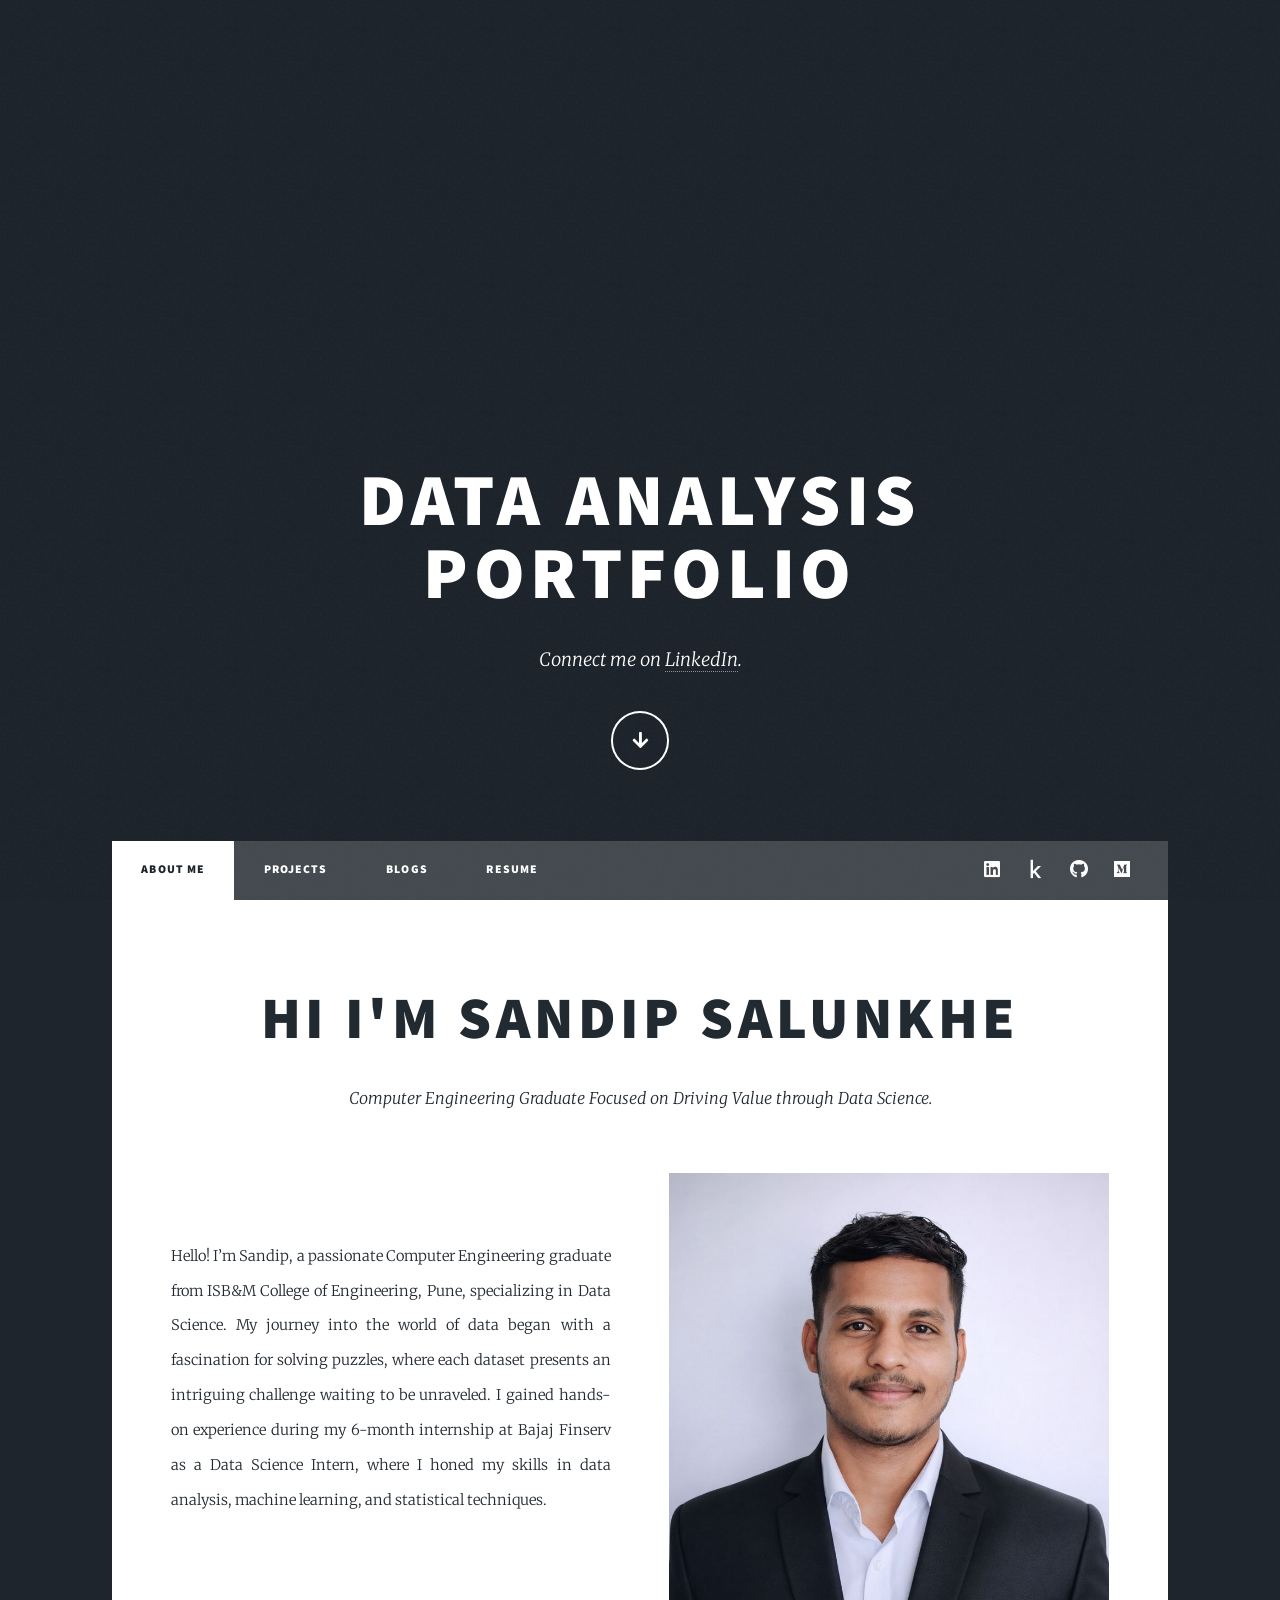
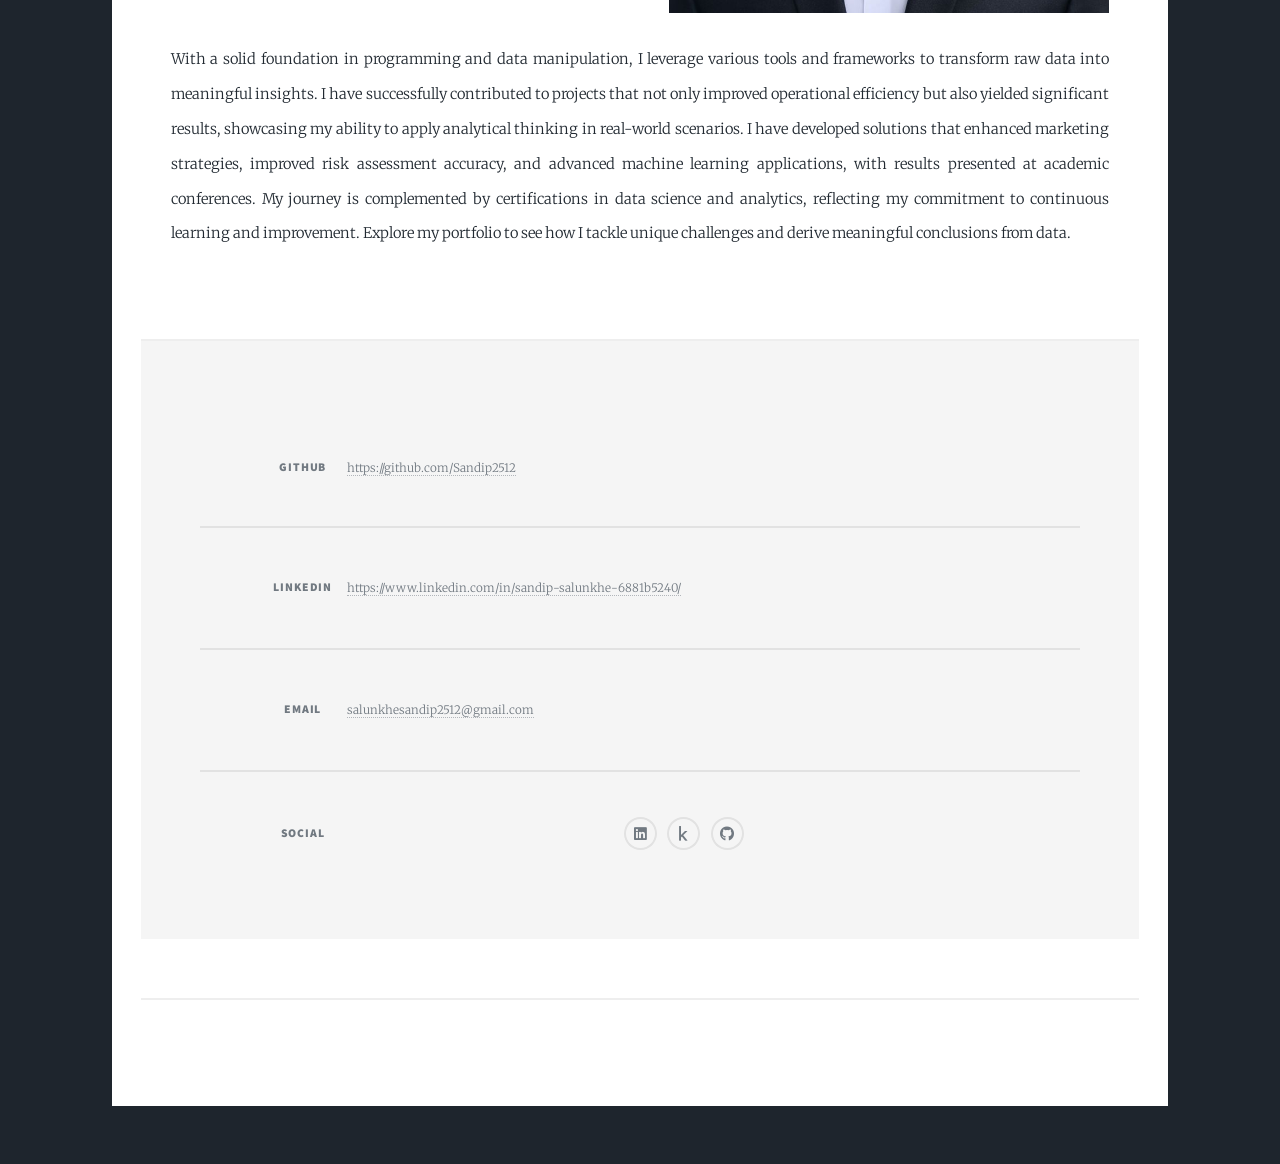
==== commit 0a9d232c: "Update generic.html" ====
--- a/generic.html
+++ b/generic.html
@@ -64,7 +64,7 @@
 								
 							</div>
 							<div class="image main">
-								<img src="images\sandip po.jpg" alt="Your Image">
+								<img src="images/ChatGPT Image Jan 8, 2026, 05_47_44 PM.png" alt="Your Image">
 							</div>
 						</div>
 						<div>
